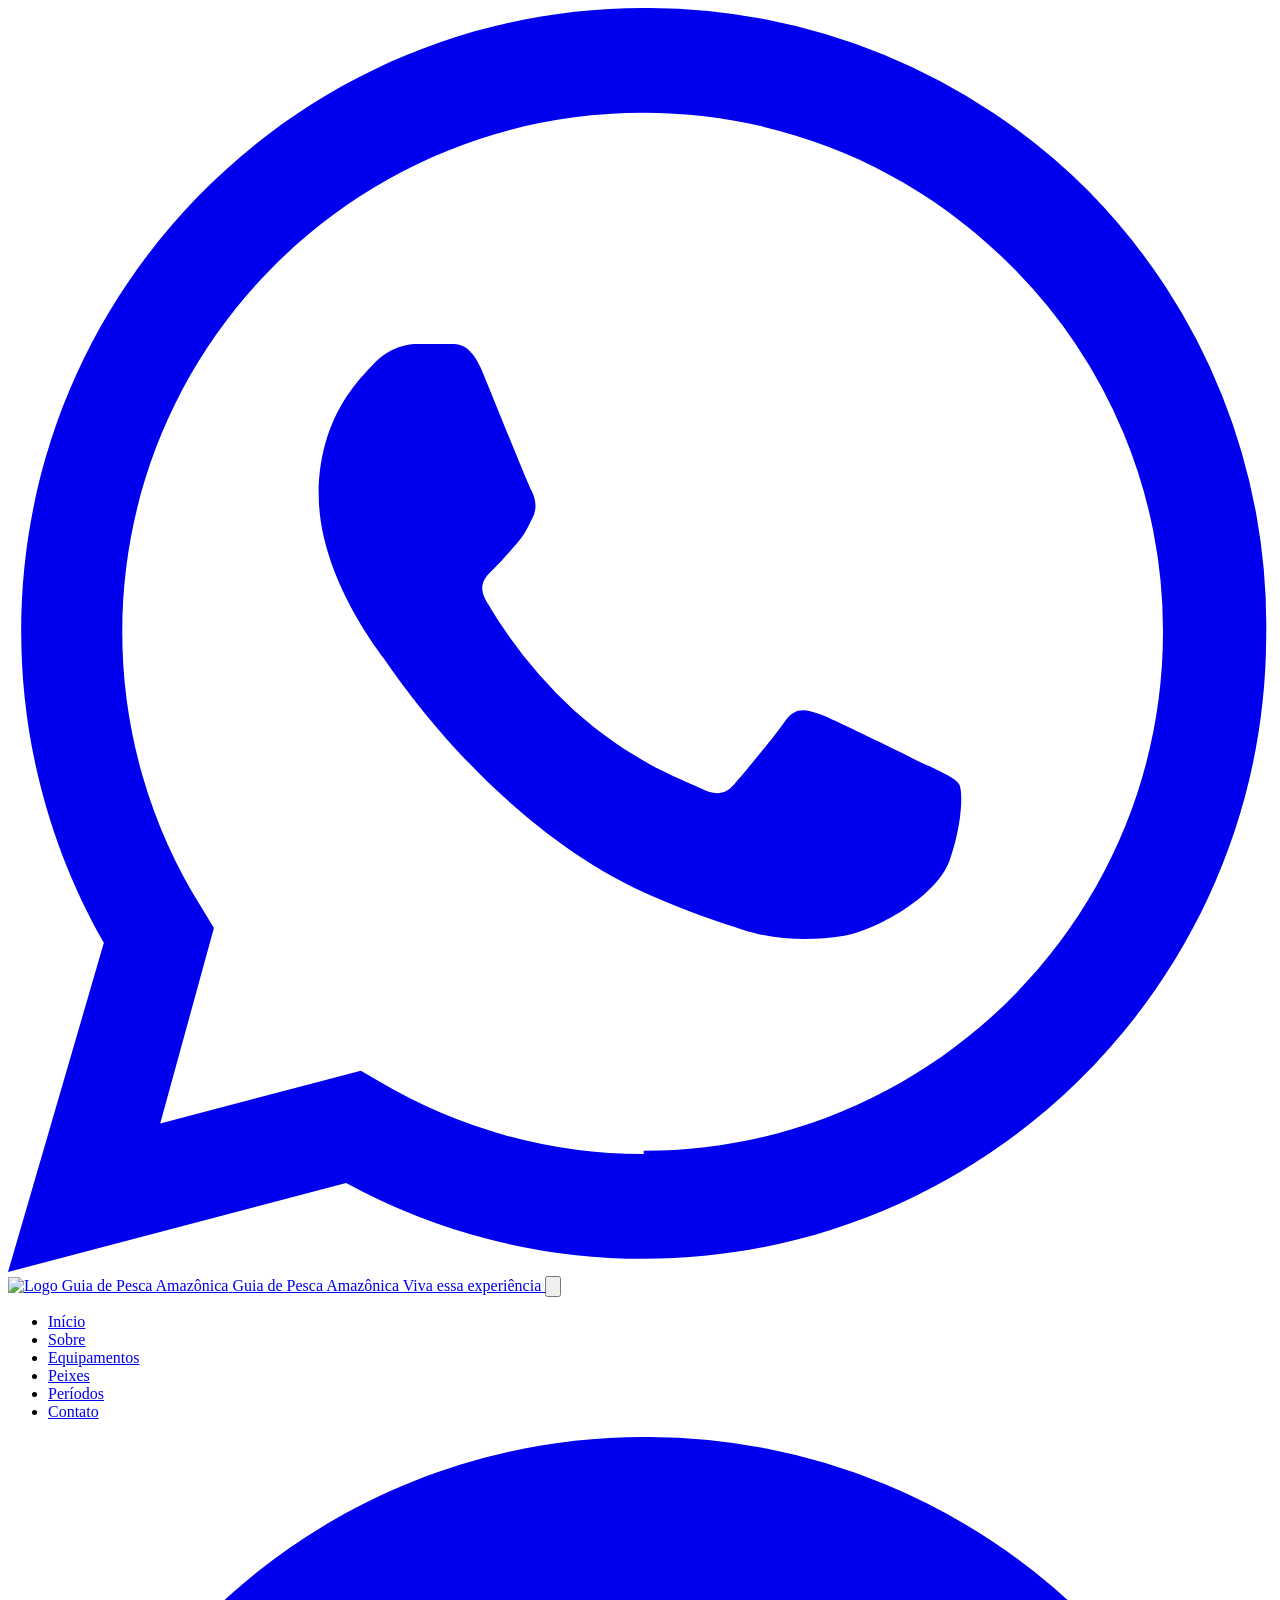
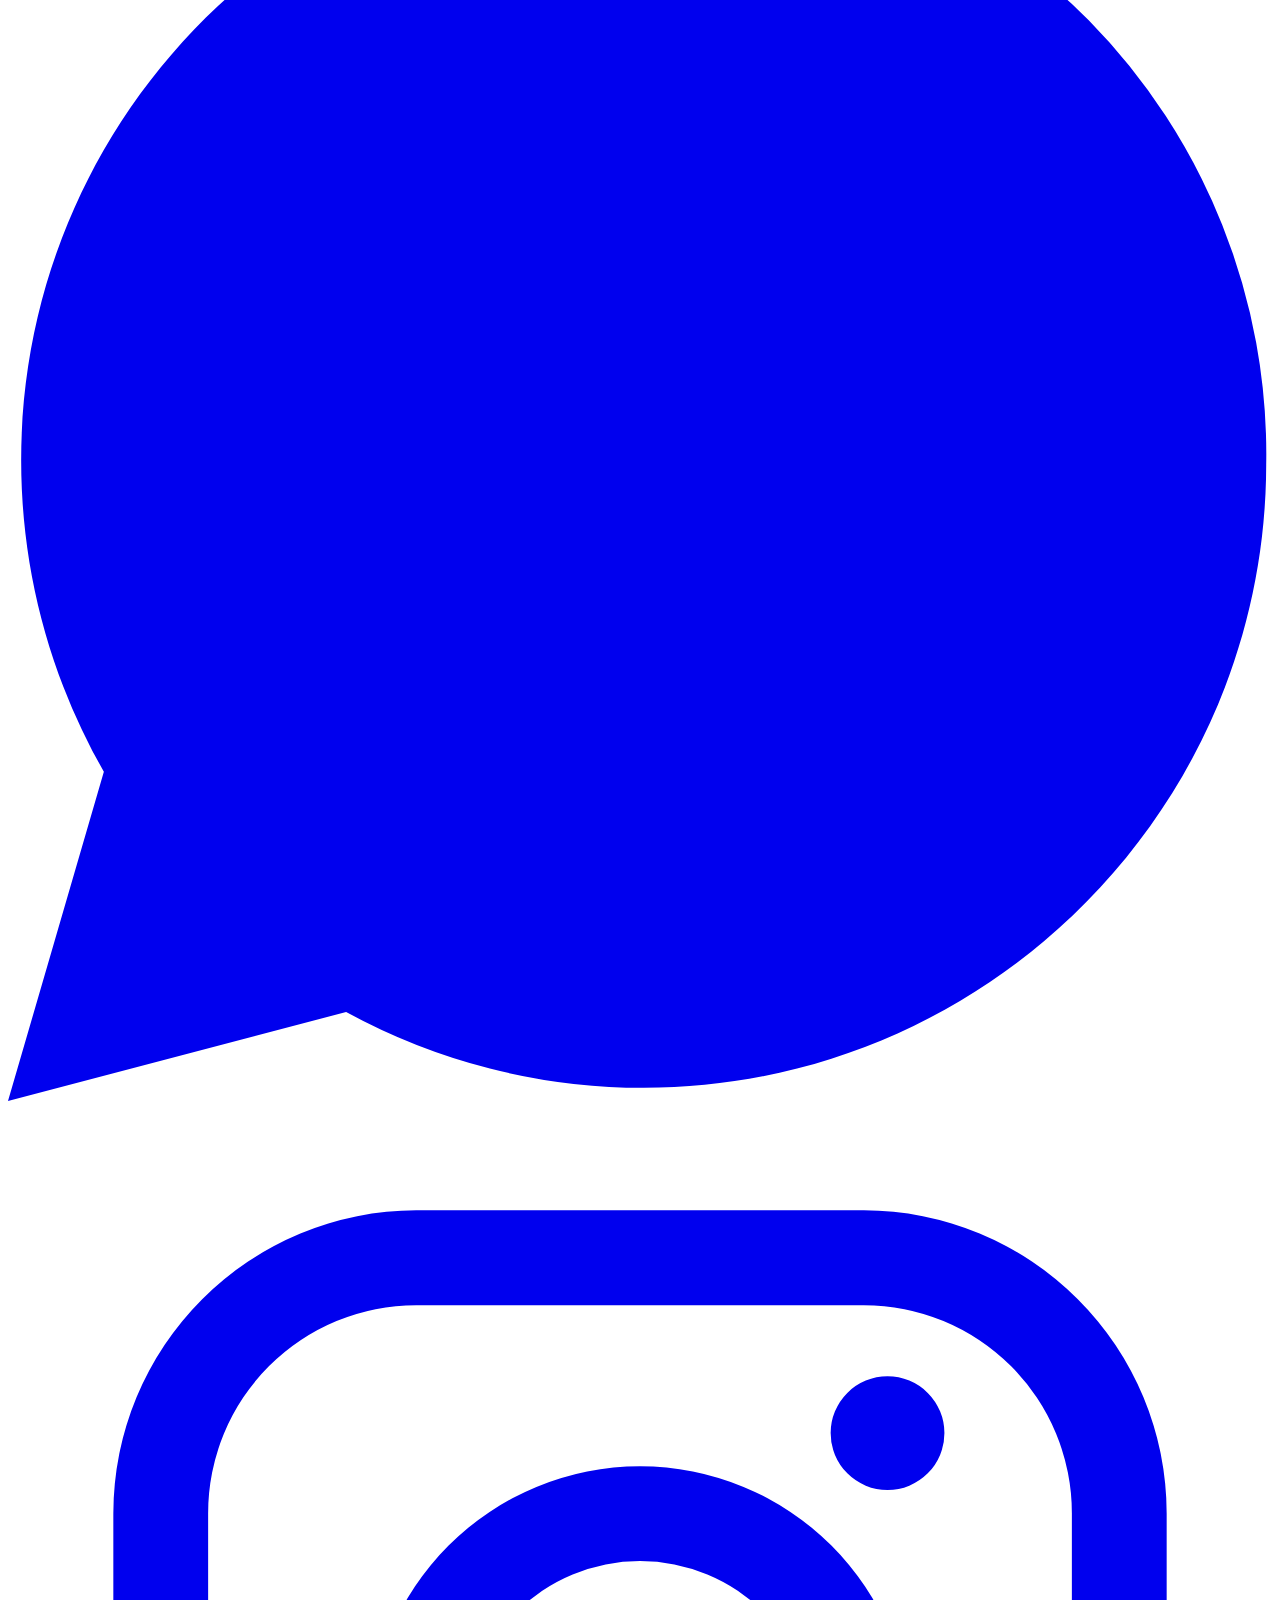
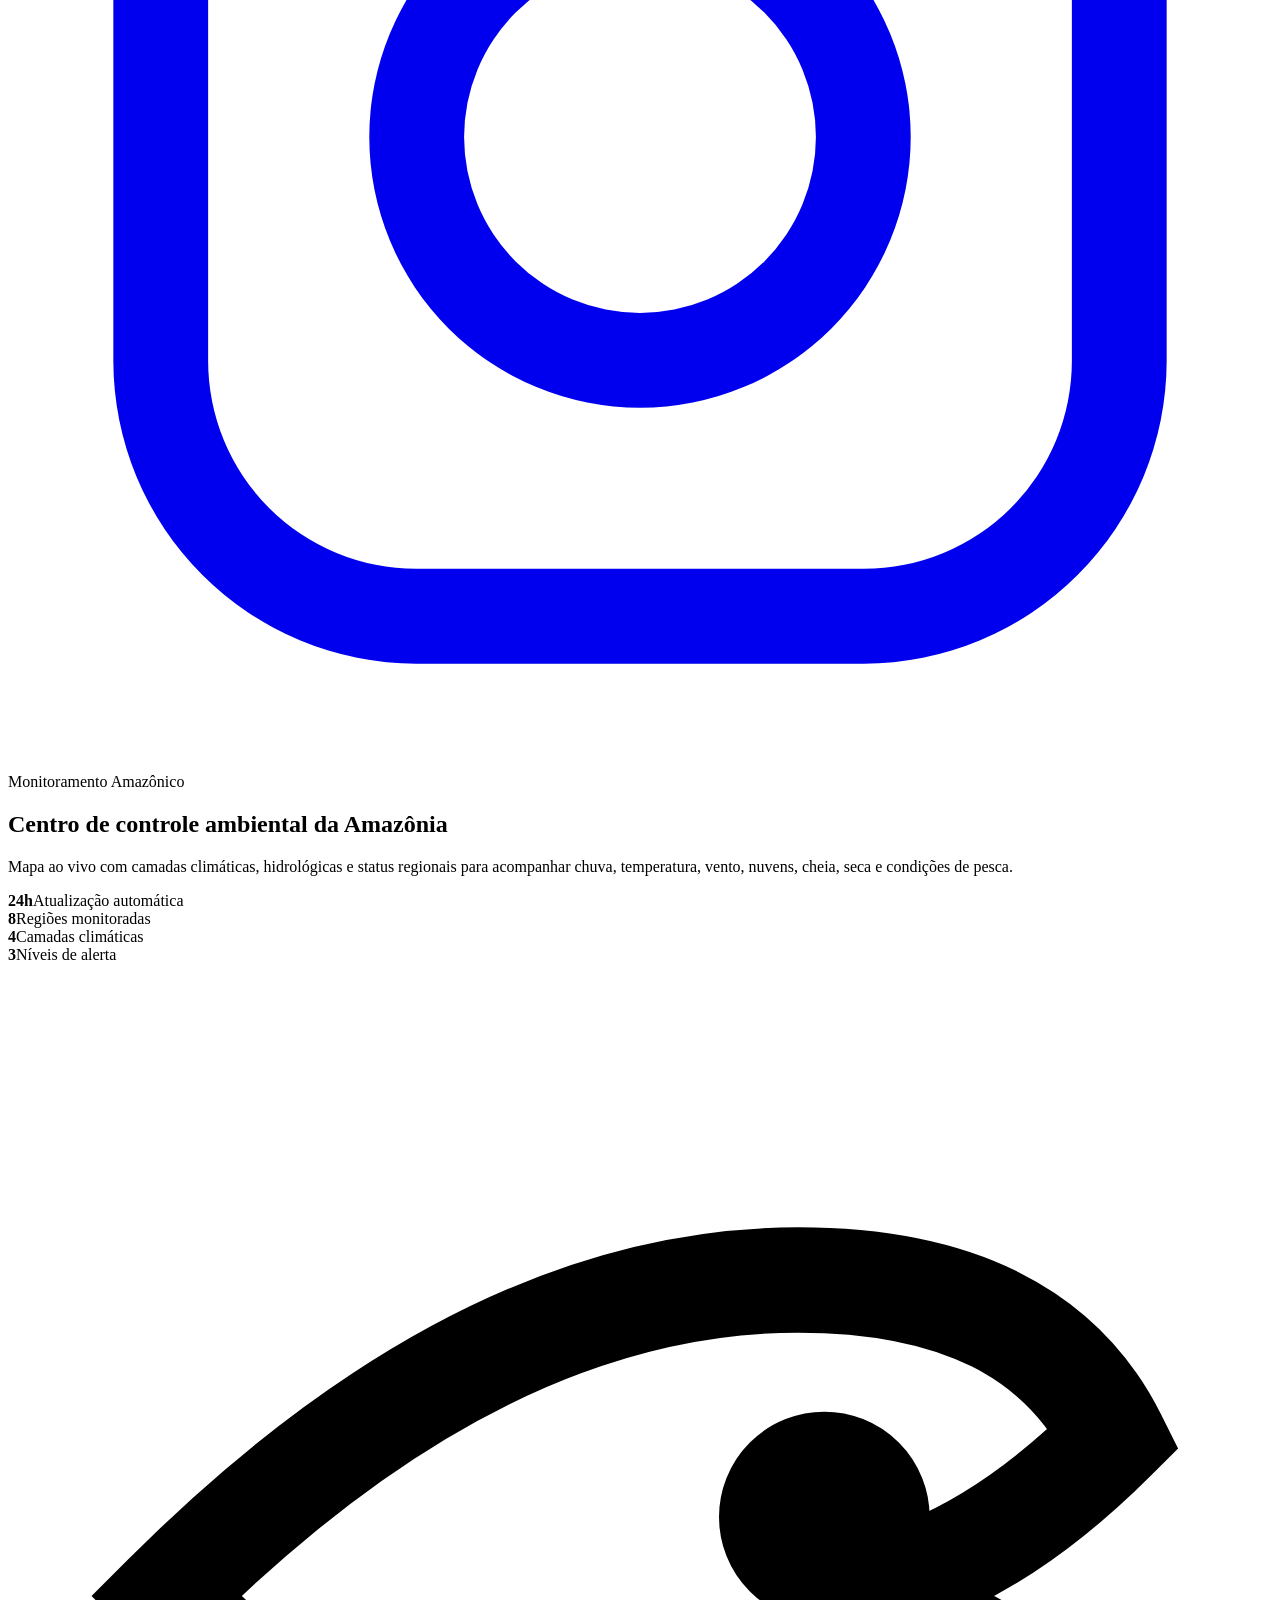
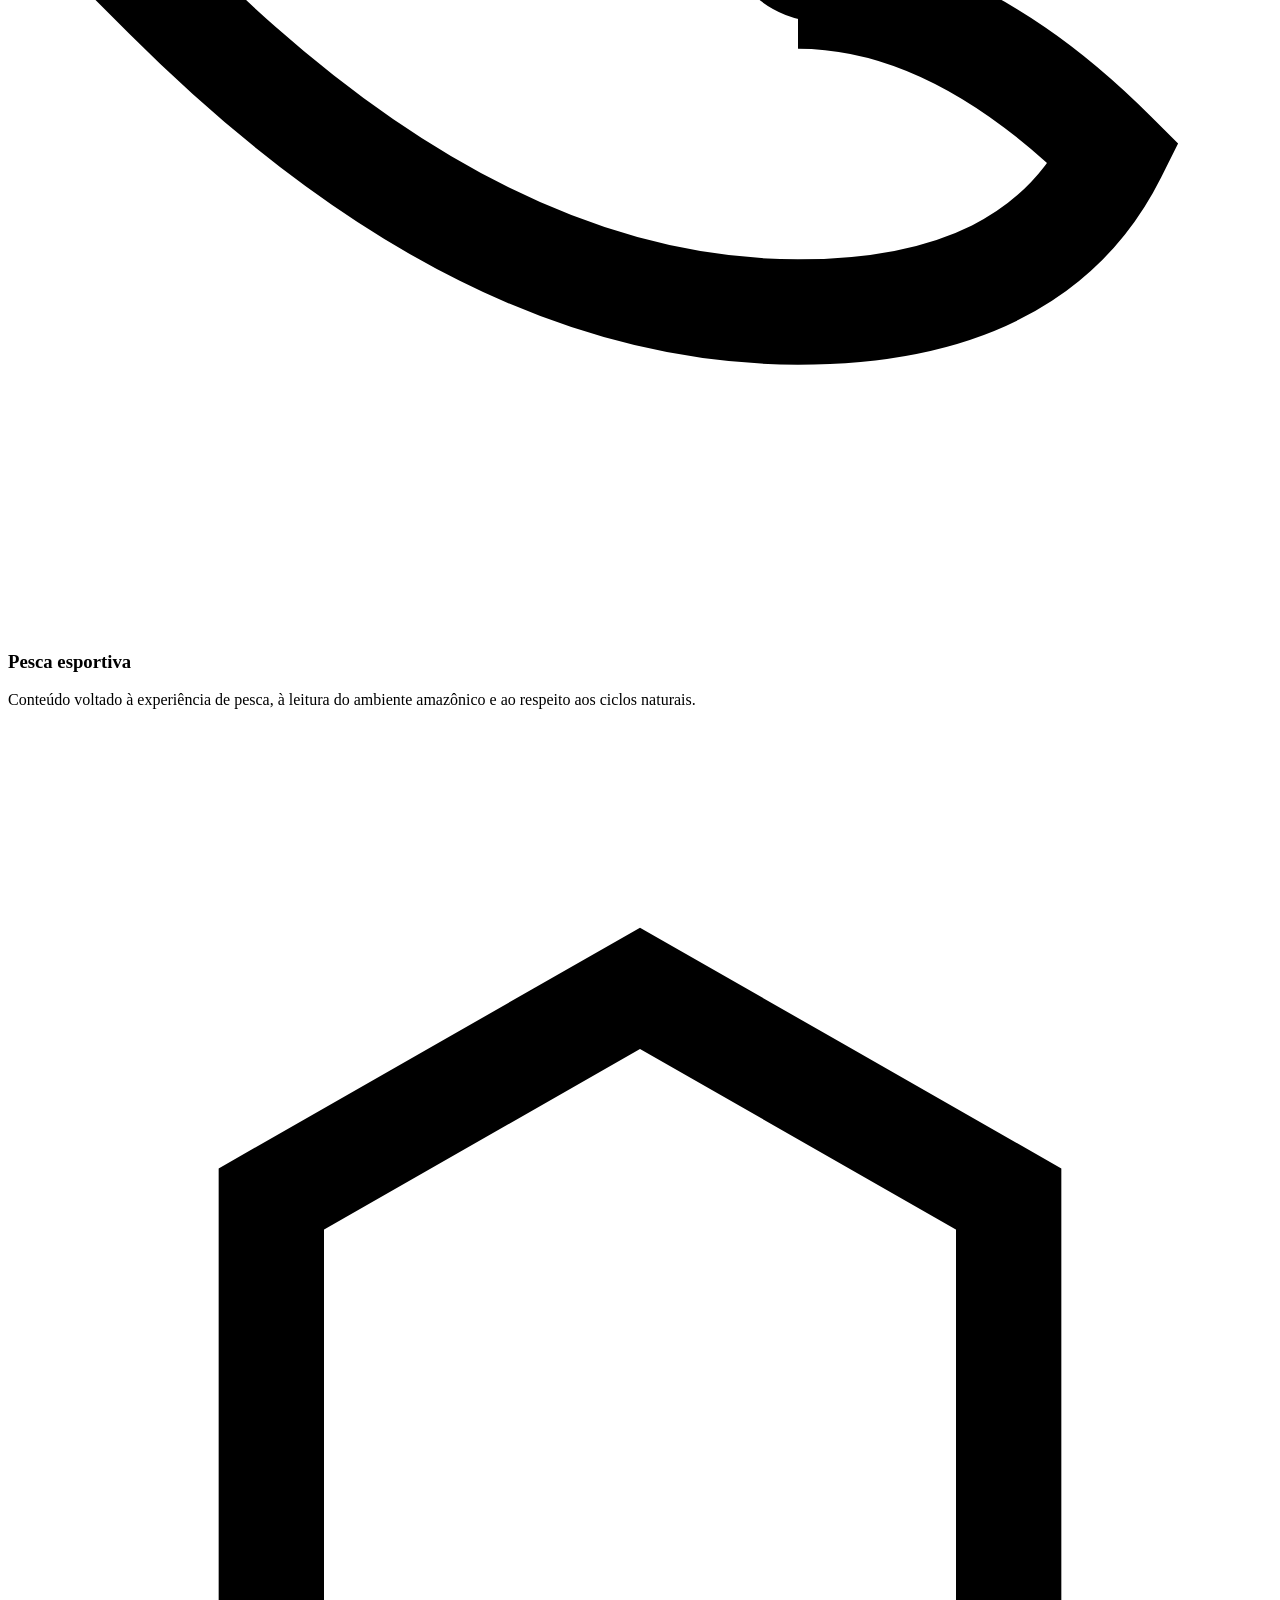
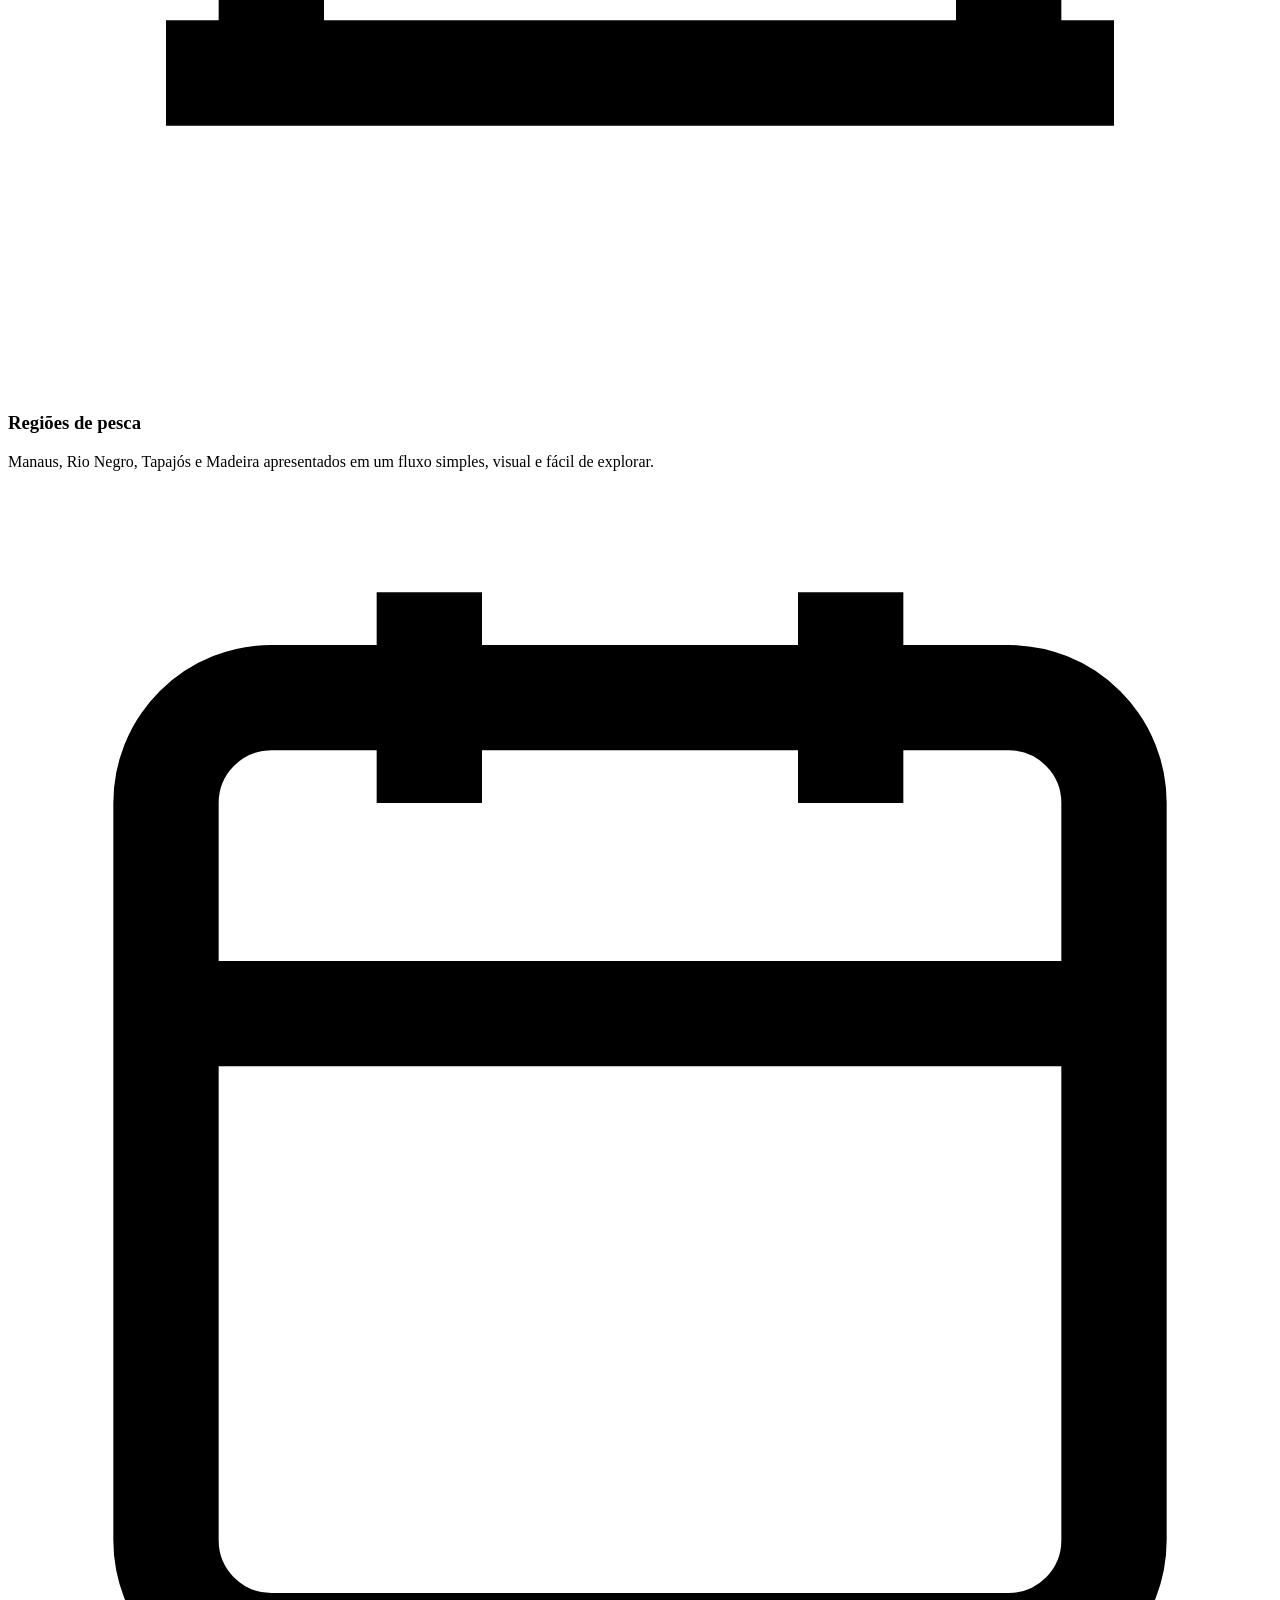
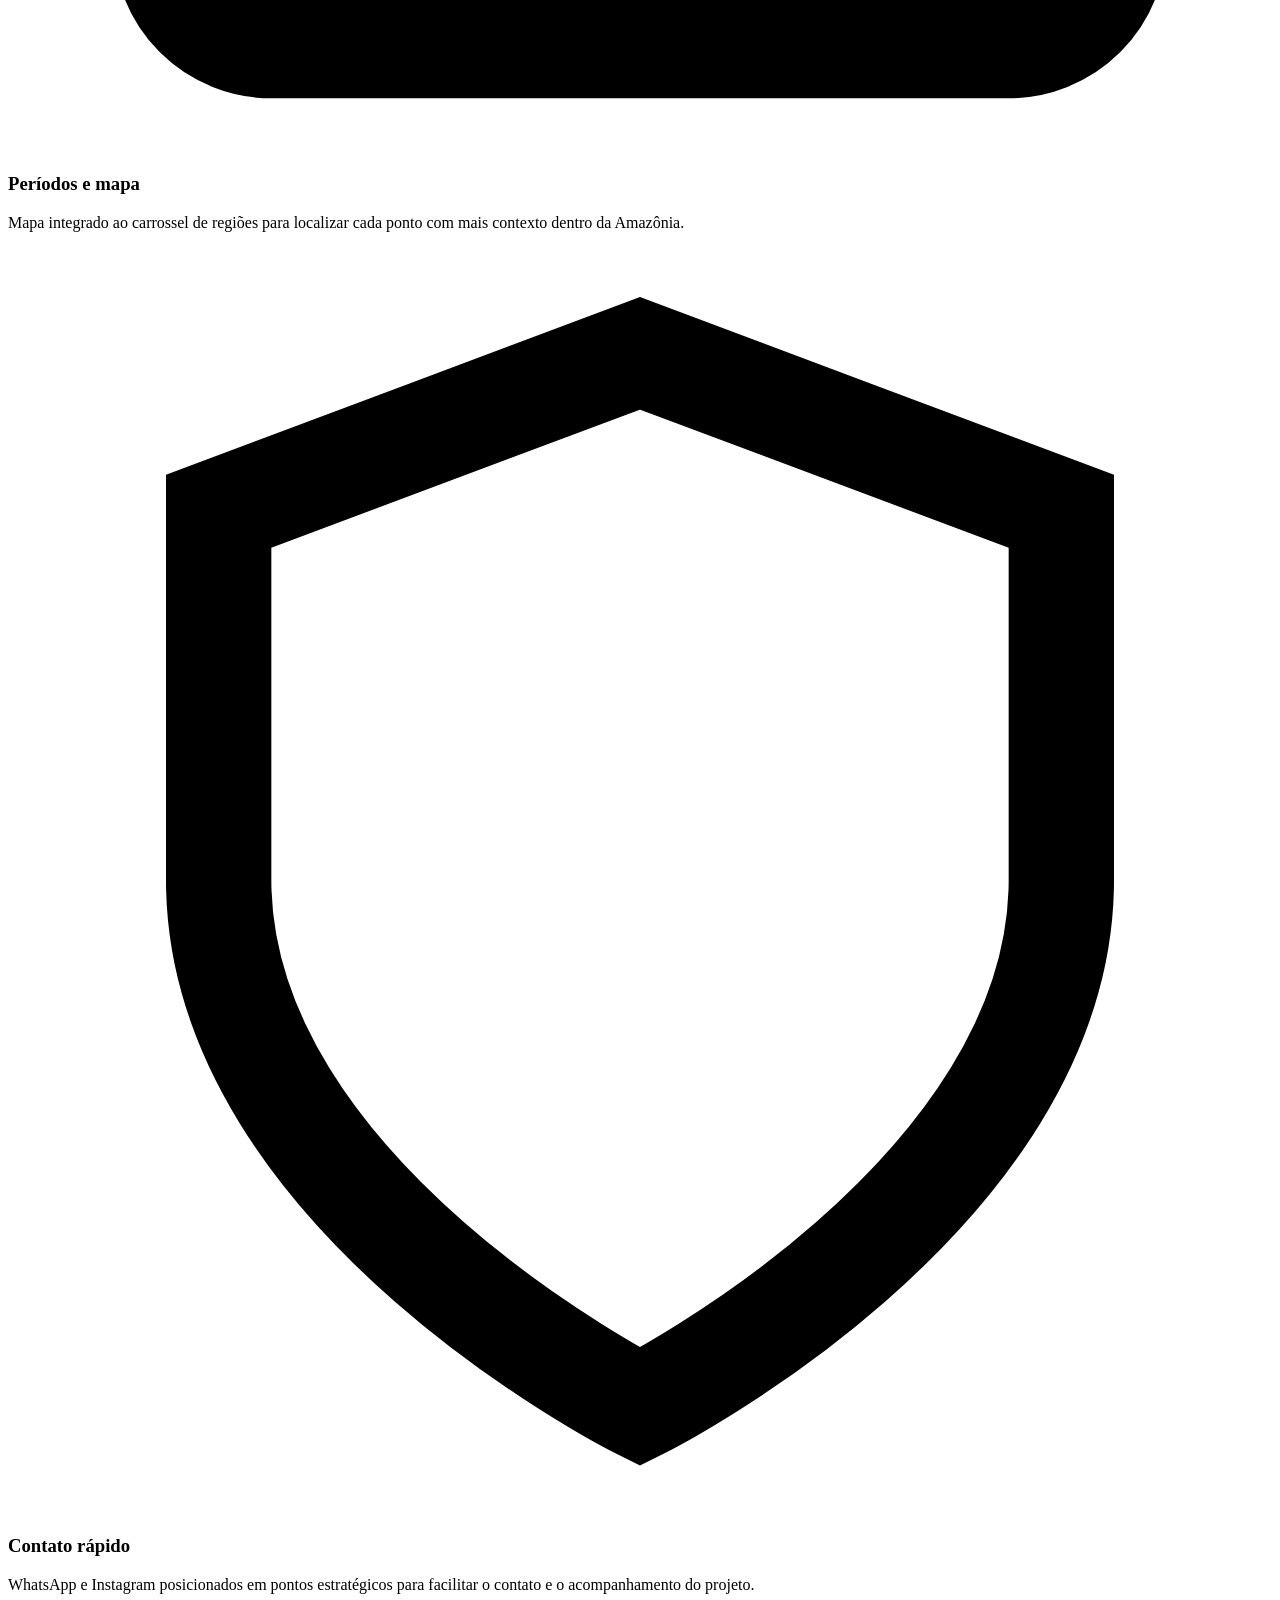
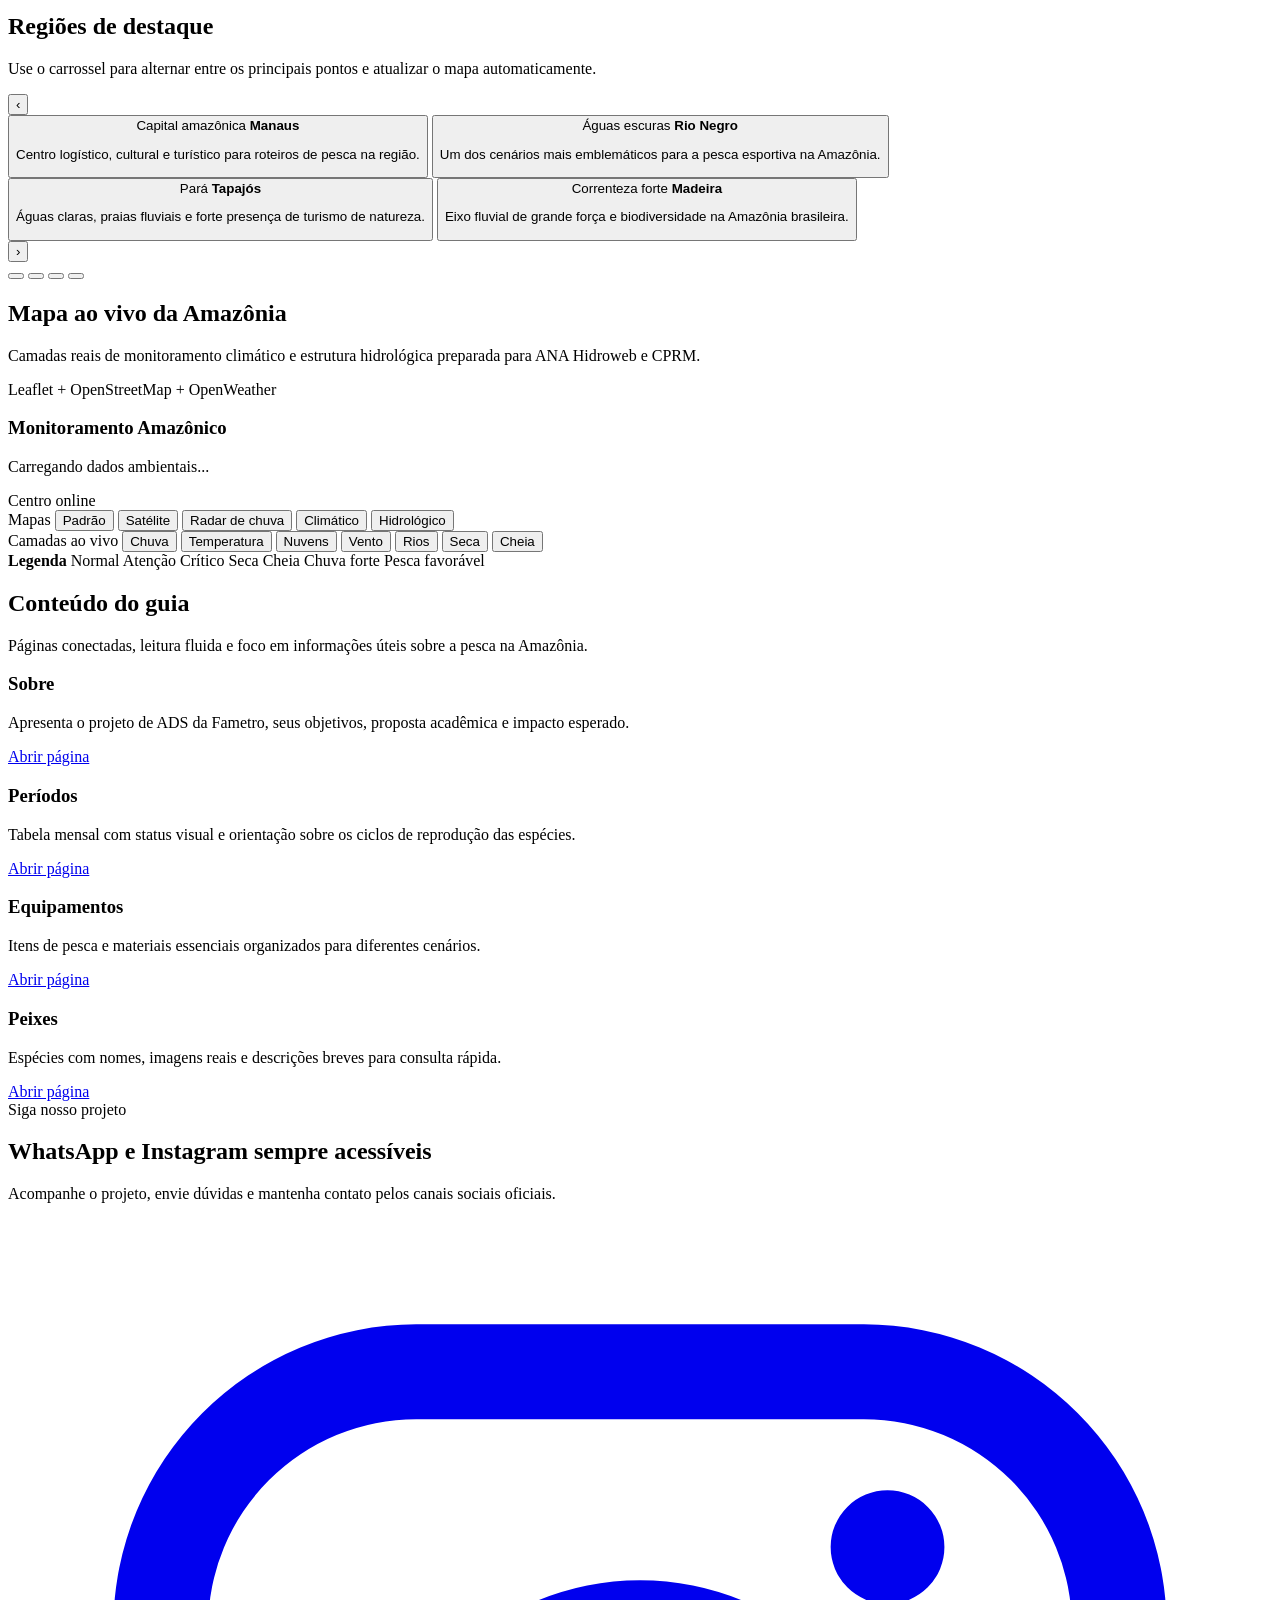
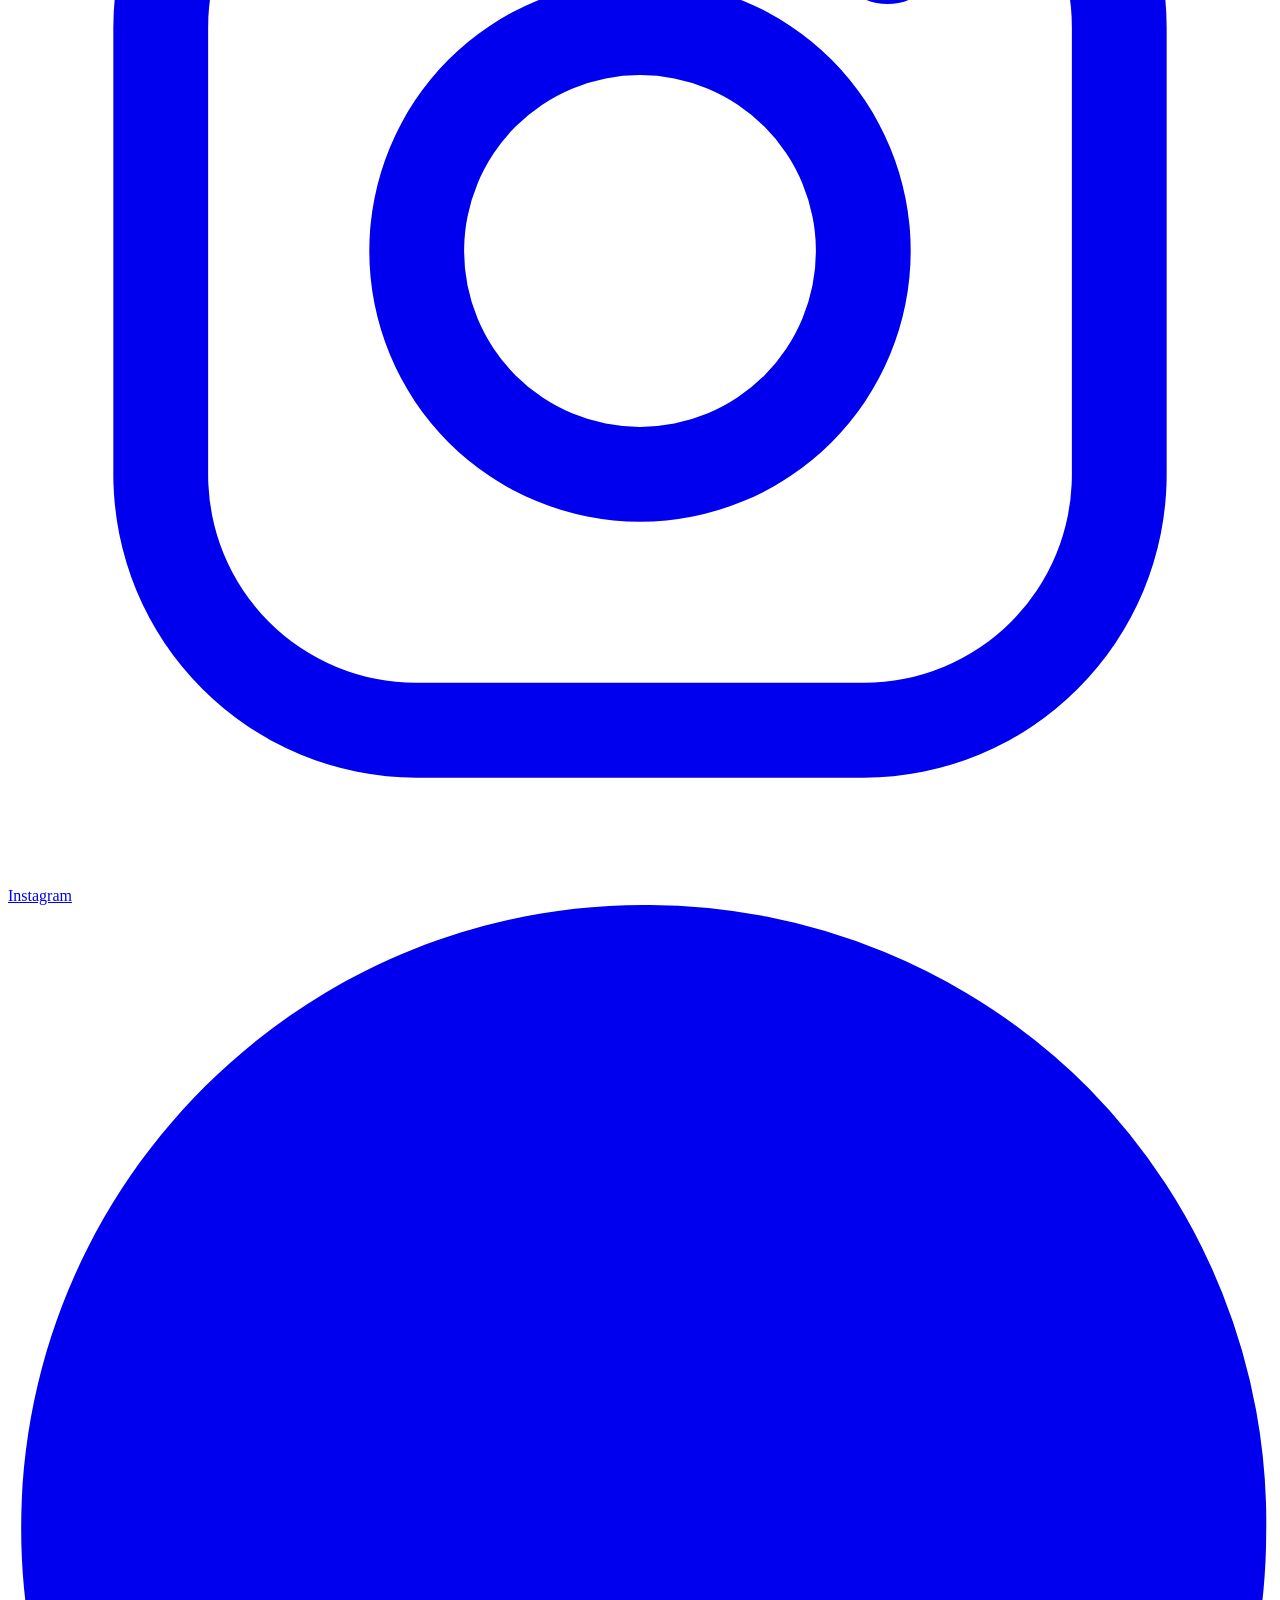
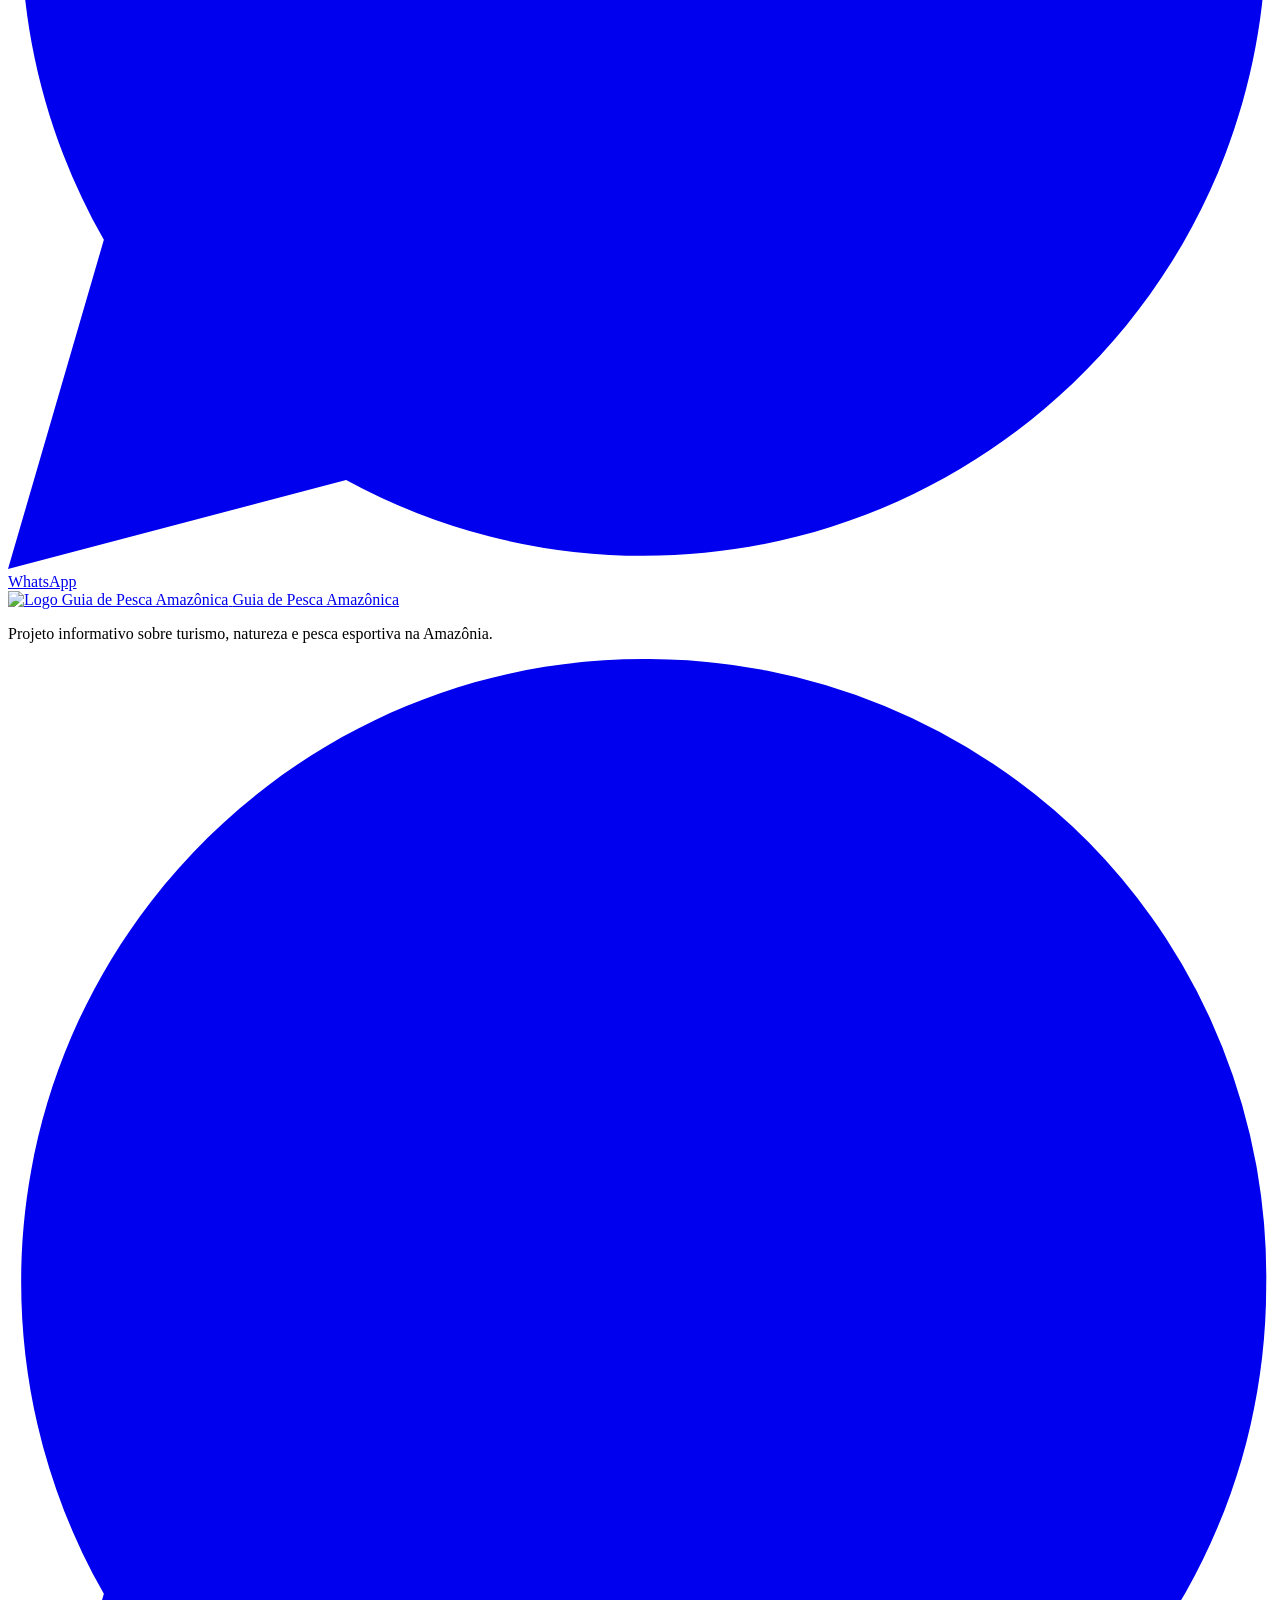
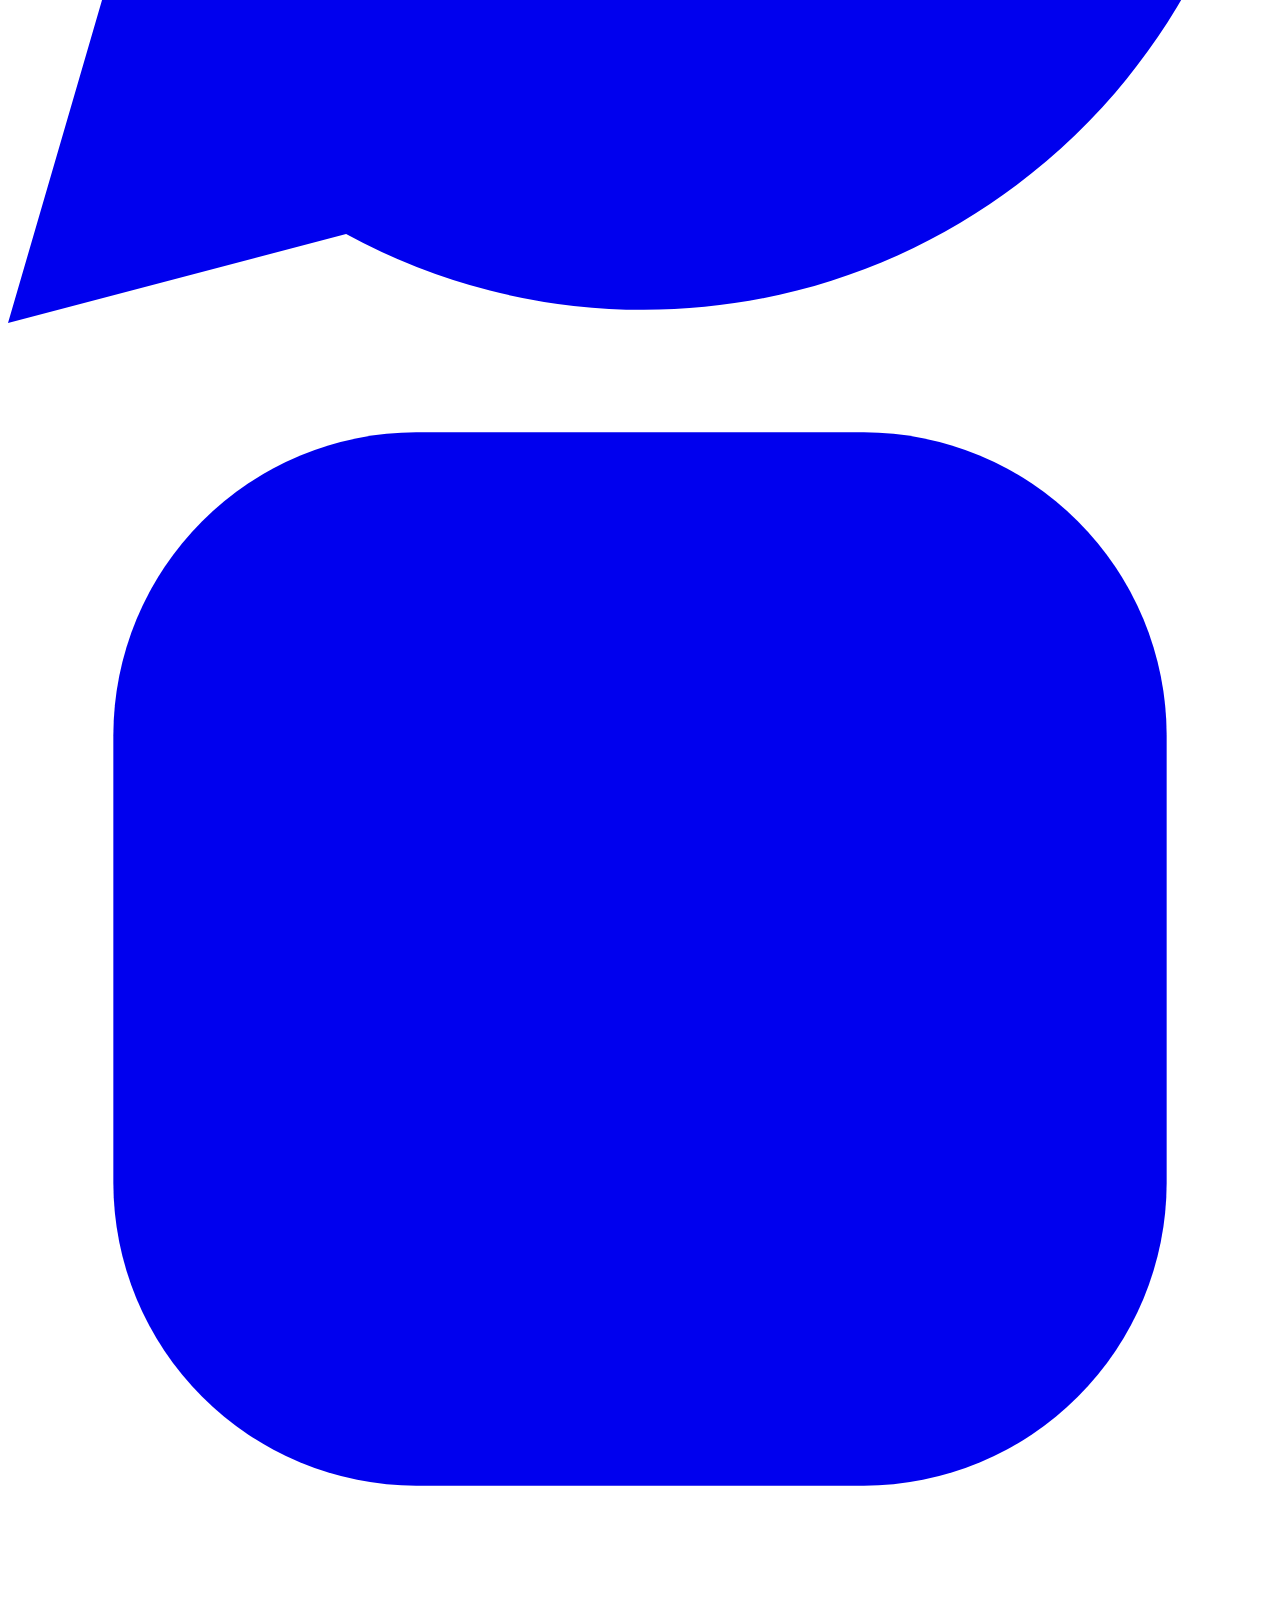
==== index.html @ 6c3a3e21 "Add files via upload" ====
﻿<!DOCTYPE html>
<html lang="pt-BR">
<head>
  <meta charset="UTF-8">
  <meta name="viewport" content="width=device-width, initial-scale=1.0">
  <title>Monitoramento Amazônico | Guia de Pesca Amazônica</title>
  <meta name="description" content="Plataforma de monitoramento ambiental da Amazônia com mapa ao vivo, clima, chuva, vento, rios e situação regional.">
  <link rel="stylesheet" href="css/style.css">
</head>
<body class="site-shell">
  <a class="floating-whatsapp" href="https://wa.me/5592999999999" target="_blank" rel="noopener" aria-label="Abrir WhatsApp">
    <svg viewBox="0 0 24 24" fill="currentColor"><path d="M20.52 3.48A11.86 11.86 0 0 0 12.07 0C5.56 0 .25 5.3.25 11.83c0 2.08.54 4.12 1.57 5.92L0 24l6.42-1.69a11.77 11.77 0 0 0 5.64 1.44h.01c6.5 0 11.81-5.3 11.82-11.83a11.75 11.75 0 0 0-3.37-8.44ZM12.07 21.76h-.01a9.82 9.82 0 0 1-5-1.37l-.36-.21-3.81 1 1.02-3.71-.23-.38a9.82 9.82 0 0 1-1.51-5.25c0-5.43 4.43-9.85 9.89-9.85 2.64 0 5.12 1.03 6.98 2.9a9.76 9.76 0 0 1 2.89 6.96c0 5.43-4.43 9.85-9.86 9.85Zm5.4-7.37c-.3-.15-1.78-.88-2.05-.98-.28-.1-.48-.15-.68.15-.2.29-.78.98-.95 1.18-.18.2-.35.22-.65.07-.3-.15-1.26-.46-2.4-1.48a8.98 8.98 0 0 1-1.66-2.07c-.17-.3-.02-.46.13-.6.13-.12.3-.32.45-.49.15-.17.2-.29.3-.49.1-.2.05-.37-.02-.52-.08-.15-.68-1.64-.93-2.25-.25-.6-.5-.52-.68-.53h-.58c-.2 0-.52.08-.8.37-.28.3-1.05 1.03-1.05 2.5 0 1.47 1.08 2.89 1.23 3.09.15.2 2.11 3.23 5.12 4.53.71.31 1.27.49 1.7.63.72.23 1.38.2 1.9.12.58-.09 1.78-.73 2.03-1.44.25-.71.25-1.32.18-1.44-.08-.12-.28-.2-.58-.35Z"/></svg>
  </a>

  <header class="header">
    <div class="container navbar">
      <a class="brand" href="index.html">
        <img src="assets/imagens/logo-peixe.svg" alt="Logo Guia de Pesca Amazônica">
        <span class="brand-copy">
          <span class="brand-kicker">Guia de Pesca</span>
          <span class="brand-title">Amazônica</span>
          <span class="brand-subtitle">Viva essa experiência</span>
        </span>
      </a>

      <button class="menu-toggle" type="button" data-nav-toggle aria-label="Abrir menu" aria-expanded="false">
        <svg viewBox="0 0 24 24" fill="none" stroke="currentColor" stroke-width="2"><path d="M4 7h16M4 12h16M4 17h16"/></svg>
      </button>

      <div class="nav-wrap" data-nav-wrap>
        <nav>
          <ul class="nav-list">
            <li><a href="index.html" data-nav-link>Início</a></li>
            <li><a href="sobre.html" data-nav-link>Sobre</a></li>
            <li><a href="equipamentos.html" data-nav-link>Equipamentos</a></li>
            <li><a href="peixes.html" data-nav-link>Peixes</a></li>
            <li><a href="periodos.html" data-nav-link>Períodos</a></li>
            <li><a href="contato.html" data-nav-link>Contato</a></li>
          </ul>
        </nav>

        <div class="header-social">
          <a class="header-social-link" href="https://wa.me/5592999999999" target="_blank" rel="noopener" aria-label="WhatsApp">
            <svg viewBox="0 0 24 24" fill="currentColor"><path d="M20.52 3.48A11.86 11.86 0 0 0 12.07 0C5.56 0 .25 5.3.25 11.83c0 2.08.54 4.12 1.57 5.92L0 24l6.42-1.69a11.77 11.77 0 0 0 5.64 1.44h.01c6.5 0 11.81-5.3 11.82-11.83a11.75 11.75 0 0 0-3.37-8.44Z"/></svg>
          </a>
          <a class="header-social-link" href="https://instagram.com" target="_blank" rel="noopener" aria-label="Instagram">
            <svg viewBox="0 0 24 24" fill="currentColor"><path d="M7.75 2h8.5A5.76 5.76 0 0 1 22 7.75v8.5A5.76 5.76 0 0 1 16.25 22h-8.5A5.76 5.76 0 0 1 2 16.25v-8.5A5.76 5.76 0 0 1 7.75 2Zm0 1.8A3.95 3.95 0 0 0 3.8 7.75v8.5a3.95 3.95 0 0 0 3.95 3.95h8.5a3.95 3.95 0 0 0 3.95-3.95v-8.5a3.95 3.95 0 0 0-3.95-3.95Zm8.95 1.35a1.08 1.08 0 1 1 0 2.16 1.08 1.08 0 0 1 0-2.16ZM12 6.86A5.14 5.14 0 1 1 6.86 12 5.14 5.14 0 0 1 12 6.86Zm0 1.8A3.34 3.34 0 1 0 15.34 12 3.34 3.34 0 0 0 12 8.66Z"/></svg>
          </a>
        </div>
      </div>
    </div>
  </header>

  <main>
    <section class="page-hero hero-home-single">
      <div class="page-hero-media" style="background-image: url('https://commons.wikimedia.org/wiki/Special:FilePath/Amazon%20rainforest%20boat%20-%20panoramio.jpg?width=1600');"></div>
      <div class="page-hero-overlay"></div>
      <div class="container page-hero-body">
        <div class="page-hero-copy wide">
          <span class="eyebrow">Monitoramento Amazônico</span>
          <h1>Centro de controle <span>ambiental</span> da Amazônia</h1>
          <p>Mapa ao vivo com camadas climáticas, hidrológicas e status regionais para acompanhar chuva, temperatura, vento, nuvens, cheia, seca e condições de pesca.</p>
          <div class="hero-stats">
            <div class="hero-stat"><strong>24h</strong><span>Atualização automática</span></div>
            <div class="hero-stat"><strong>8</strong><span>Regiões monitoradas</span></div>
            <div class="hero-stat"><strong>4</strong><span>Camadas climáticas</span></div>
            <div class="hero-stat"><strong>3</strong><span>Níveis de alerta</span></div>
          </div>
        </div>
      </div>
    </section>

    <section class="section tight">
      <div class="container service-grid">
        <article class="service-card reveal">
          <span class="service-icon"><svg viewBox="0 0 24 24" fill="none" stroke="currentColor" stroke-width="2"><path d="M3 12c4-4 8-6 12-6 3 0 5 1 6 3-2 2-4 3-6 3 2 0 4 1 6 3-1 2-3 3-6 3-4 0-8-2-12-6z"/><circle cx="15.5" cy="10.5" r="1"/></svg></span>
          <h3>Pesca esportiva</h3>
          <p>Conteúdo voltado à experiência de pesca, à leitura do ambiente amazônico e ao respeito aos ciclos naturais.</p>
        </article>
        <article class="service-card reveal">
          <span class="service-icon"><svg viewBox="0 0 24 24" fill="none" stroke="currentColor" stroke-width="2"><path d="M3 18h18"/><path d="M5 18V9l7-4 7 4v9"/></svg></span>
          <h3>Regiões de pesca</h3>
          <p>Manaus, Rio Negro, Tapajós e Madeira apresentados em um fluxo simples, visual e fácil de explorar.</p>
        </article>
        <article class="service-card reveal">
          <span class="service-icon"><svg viewBox="0 0 24 24" fill="none" stroke="currentColor" stroke-width="2"><rect x="3" y="4" width="18" height="18" rx="2"/><path d="M8 2v4M16 2v4M3 10h18"/></svg></span>
          <h3>Períodos e mapa</h3>
          <p>Mapa integrado ao carrossel de regiões para localizar cada ponto com mais contexto dentro da Amazônia.</p>
        </article>
        <article class="service-card reveal">
          <span class="service-icon"><svg viewBox="0 0 24 24" fill="none" stroke="currentColor" stroke-width="2"><path d="M12 22s8-4 8-10V5l-8-3-8 3v7c0 6 8 10 8 10z"/></svg></span>
          <h3>Contato rápido</h3>
          <p>WhatsApp e Instagram posicionados em pontos estratégicos para facilitar o contato e o acompanhamento do projeto.</p>
        </article>
      </div>
    </section>

    <section class="section">
      <div class="container">
        <div class="section-heading reveal">
          <div class="line"></div>
          <h2>Regiões de destaque</h2>
          <p>Use o carrossel para alternar entre os principais pontos e atualizar o mapa automaticamente.</p>
        </div>

        <div class="region-carousel reveal" data-region-carousel>
          <button class="carousel-control prev" type="button" data-region-prev aria-label="Região anterior">&#8249;</button>
          <div class="region-track">
            <button class="region-card is-active" type="button" data-region-slide data-map-title="Manaus - AM" data-map-caption="Ponto de partida para múltiplos roteiros na Amazônia." data-map-lat="-3.119" data-map-lng="-60.021">
              <span class="region-kicker">Capital amazônica</span>
              <strong>Manaus</strong>
              <p>Centro logístico, cultural e turístico para roteiros de pesca na região.</p>
            </button>
            <button class="region-card" type="button" data-region-slide data-map-title="Rio Negro" data-map-caption="Águas escuras, paisagens amplas e tradição em pescarias esportivas." data-map-lat="-2.8" data-map-lng="-61.1">
              <span class="region-kicker">Águas escuras</span>
              <strong>Rio Negro</strong>
              <p>Um dos cenários mais emblemáticos para a pesca esportiva na Amazônia.</p>
            </button>
            <button class="region-card" type="button" data-region-slide data-map-title="Rio Tapajós" data-map-caption="Região de visual cristalino e forte presença de turismo de natureza." data-map-lat="-4.55" data-map-lng="-55.72">
              <span class="region-kicker">Pará</span>
              <strong>Tapajós</strong>
              <p>Águas claras, praias fluviais e forte presença de turismo de natureza.</p>
            </button>
            <button class="region-card" type="button" data-region-slide data-map-title="Rio Madeira" data-map-caption="Rio de grande força, presença de espécies de couro e paisagem robusta." data-map-lat="-5.33" data-map-lng="-60.2">
              <span class="region-kicker">Correnteza forte</span>
              <strong>Madeira</strong>
              <p>Eixo fluvial de grande força e biodiversidade na Amazônia brasileira.</p>
            </button>
          </div>
          <button class="carousel-control next" type="button" data-region-next aria-label="Próxima região">&#8250;</button>
        </div>

        <div class="carousel-dots reveal">
          <button class="carousel-dot is-active" type="button" data-region-dot="0" aria-label="Manaus"></button>
          <button class="carousel-dot" type="button" data-region-dot="1" aria-label="Rio Negro"></button>
          <button class="carousel-dot" type="button" data-region-dot="2" aria-label="Tapajós"></button>
          <button class="carousel-dot" type="button" data-region-dot="3" aria-label="Madeira"></button>
        </div>
      </div>
    </section>

    <section class="section map-section">
      <div class="container">
        <div class="section-heading reveal">
          <div class="line"></div>
          <h2>Mapa ao vivo da Amazônia</h2>
          <p id="map-caption">Camadas reais de monitoramento climático e estrutura hidrológica preparada para ANA Hidroweb e CPRM.</p>
        </div>

        <div class="google-map-shell live-map-shell reveal" data-live-map-shell>
          <div class="map-header live-map-header">
            <div>
              <span class="map-label">Leaflet + OpenStreetMap + OpenWeather</span>
              <h3 id="map-title">Monitoramento Amazônico</h3>
              <p class="map-status-line" data-map-updated>Carregando dados ambientais...</p>
            </div>
            <div class="map-health">
              <span class="map-health-dot"></span>
              <span>Centro online</span>
            </div>
          </div>
          <div class="live-map-wrap">
            <div id="live-map" class="google-map live-map" role="region" aria-label="Mapa ao vivo de monitoramento ambiental da Amazônia"></div>
            <div class="map-control-panel" data-map-controls>
              <span class="panel-label">Mapas</span>
              <button class="map-mode is-active" type="button" data-base-map="default">Padrão</button>
              <button class="map-mode" type="button" data-base-map="satellite">Satélite</button>
              <button class="map-mode" type="button" data-base-map="radar">Radar de chuva</button>
              <button class="map-mode" type="button" data-base-map="climate">Climático</button>
              <button class="map-mode" type="button" data-base-map="hydro">Hidrológico</button>
            </div>
            <div class="map-layer-panel" data-weather-controls>
              <span class="panel-label">Camadas ao vivo</span>
              <button class="layer-chip" type="button" data-weather-layer="precipitation">Chuva</button>
              <button class="layer-chip" type="button" data-weather-layer="temp">Temperatura</button>
              <button class="layer-chip" type="button" data-weather-layer="clouds">Nuvens</button>
              <button class="layer-chip" type="button" data-weather-layer="wind">Vento</button>
              <button class="layer-chip" type="button" data-river-layer="levels">Rios</button>
              <button class="layer-chip" type="button" data-river-layer="drought">Seca</button>
              <button class="layer-chip" type="button" data-river-layer="flood">Cheia</button>
            </div>
            <div class="map-legend">
              <strong>Legenda</strong>
              <span><i class="legend-dot normal"></i>Normal</span>
              <span><i class="legend-dot attention"></i>Atenção</span>
              <span><i class="legend-dot critical"></i>Crítico</span>
              <span><i class="legend-icon drought"></i>Seca</span>
              <span><i class="legend-icon flood"></i>Cheia</span>
              <span><i class="legend-icon rain"></i>Chuva forte</span>
              <span><i class="legend-icon fish"></i>Pesca favorável</span>
            </div>
          </div>
          <div class="region-status-grid" data-region-status></div>
        </div>
      </div>
    </section>

    <section class="section alt">
      <div class="container">
        <div class="section-heading reveal">
          <div class="line"></div>
          <h2>Conteúdo do guia</h2>
          <p>Páginas conectadas, leitura fluida e foco em informações úteis sobre a pesca na Amazônia.</p>
        </div>
        <div class="shortcut-grid">
          <article class="summary-card reveal">
            <h3>Sobre</h3>
            <p>Apresenta o projeto de ADS da Fametro, seus objetivos, proposta acadêmica e impacto esperado.</p>
            <a class="link-arrow" href="sobre.html">Abrir página</a>
          </article>
          <article class="summary-card reveal">
            <h3>Períodos</h3>
            <p>Tabela mensal com status visual e orientação sobre os ciclos de reprodução das espécies.</p>
            <a class="link-arrow" href="periodos.html">Abrir página</a>
          </article>
          <article class="summary-card reveal">
            <h3>Equipamentos</h3>
            <p>Itens de pesca e materiais essenciais organizados para diferentes cenários.</p>
            <a class="link-arrow" href="equipamentos.html">Abrir página</a>
          </article>
          <article class="summary-card reveal">
            <h3>Peixes</h3>
            <p>Espécies com nomes, imagens reais e descrições breves para consulta rápida.</p>
            <a class="link-arrow" href="peixes.html">Abrir página</a>
          </article>
        </div>
      </div>
    </section>

    <section class="section social-section">
      <div class="container">
        <div class="social-banner reveal">
          <div>
            <span class="eyebrow eyebrow-light">Siga nosso projeto</span>
            <h2>WhatsApp e Instagram sempre acessíveis</h2>
            <p>Acompanhe o projeto, envie dúvidas e mantenha contato pelos canais sociais oficiais.</p>
          </div>
          <div class="social-banner-links">
            <a class="social-large-link" href="https://instagram.com" target="_blank" rel="noopener" aria-label="Instagram">
              <svg viewBox="0 0 24 24" fill="currentColor"><path d="M7.75 2h8.5A5.76 5.76 0 0 1 22 7.75v8.5A5.76 5.76 0 0 1 16.25 22h-8.5A5.76 5.76 0 0 1 2 16.25v-8.5A5.76 5.76 0 0 1 7.75 2Zm0 1.8A3.95 3.95 0 0 0 3.8 7.75v8.5a3.95 3.95 0 0 0 3.95 3.95h8.5a3.95 3.95 0 0 0 3.95-3.95v-8.5a3.95 3.95 0 0 0-3.95-3.95Zm8.95 1.35a1.08 1.08 0 1 1 0 2.16 1.08 1.08 0 0 1 0-2.16ZM12 6.86A5.14 5.14 0 1 1 6.86 12 5.14 5.14 0 0 1 12 6.86Zm0 1.8A3.34 3.34 0 1 0 15.34 12 3.34 3.34 0 0 0 12 8.66Z"/></svg>
              <span>Instagram</span>
            </a>
            <a class="social-large-link" href="https://wa.me/5592999999999" target="_blank" rel="noopener" aria-label="WhatsApp">
              <svg viewBox="0 0 24 24" fill="currentColor"><path d="M20.52 3.48A11.86 11.86 0 0 0 12.07 0C5.56 0 .25 5.3.25 11.83c0 2.08.54 4.12 1.57 5.92L0 24l6.42-1.69a11.77 11.77 0 0 0 5.64 1.44h.01c6.5 0 11.81-5.3 11.82-11.83a11.75 11.75 0 0 0-3.37-8.44Z"/></svg>
              <span>WhatsApp</span>
            </a>
          </div>
        </div>
      </div>
    </section>
  </main>

  <footer class="footer">
    <div class="container footer-grid">
      <div>
        <a class="brand footer-brand" href="index.html">
          <img src="assets/imagens/logo-peixe.svg" alt="Logo Guia de Pesca Amazônica">
          <span class="brand-copy">
            <span class="brand-kicker">Guia de Pesca</span>
            <span class="brand-title">Amazônica</span>
          </span>
        </a>
        <p>Projeto informativo sobre turismo, natureza e pesca esportiva na Amazônia.</p>
        <div class="footer-social">
          <a class="icon-link" href="https://wa.me/5592999999999" target="_blank" rel="noopener" aria-label="WhatsApp">
            <svg viewBox="0 0 24 24" fill="currentColor"><path d="M20.52 3.48A11.86 11.86 0 0 0 12.07 0C5.56 0 .25 5.3.25 11.83c0 2.08.54 4.12 1.57 5.92L0 24l6.42-1.69a11.77 11.77 0 0 0 5.64 1.44h.01c6.5 0 11.81-5.3 11.82-11.83a11.75 11.75 0 0 0-3.37-8.44Z"/></svg>
          </a>
          <a class="icon-link" href="https://instagram.com" target="_blank" rel="noopener" aria-label="Instagram">
            <svg viewBox="0 0 24 24" fill="currentColor"><path d="M7.75 2h8.5A5.76 5.76 0 0 1 22 7.75v8.5A5.76 5.76 0 0 1 16.25 22h-8.5A5.76 5.76 0 0 1 2 16.25v-8.5A5.76 5.76 0 0 1 7.75 2Z"/></svg>
          </a>
        </div>
      </div>
      <div>
        <h3>Links rápidos</h3>
        <ul>
          <li><a href="index.html">Início</a></li>
          <li><a href="sobre.html">Sobre</a></li>
          <li><a href="equipamentos.html">Equipamentos</a></li>
          <li><a href="peixes.html">Peixes</a></li>
          <li><a href="periodos.html">Períodos</a></li>
          <li><a href="contato.html">Contato</a></li>
        </ul>
      </div>
      <div>
        <h3>Regiões</h3>
        <ul>
          <li>Manaus</li>
          <li>Rio Negro</li>
          <li>Tapajós</li>
          <li>Madeira</li>
        </ul>
      </div>
      <div>
        <h3>Contato</h3>
        <ul>
          <li>Manaus - AM</li>
          <li><a href="https://wa.me/5592999999999" target="_blank" rel="noopener">(92) 99999-9999</a></li>
          <li><a href="https://instagram.com" target="_blank" rel="noopener">@guiadepescaamazonica</a></li>
        </ul>
      </div>
    </div>
    <div class="container footer-bottom">© 2026 Guia de Pesca Amazônica. Todos os direitos reservados.</div>
  </footer>

  <script src="js/script.js"></script>
</body>
</html>
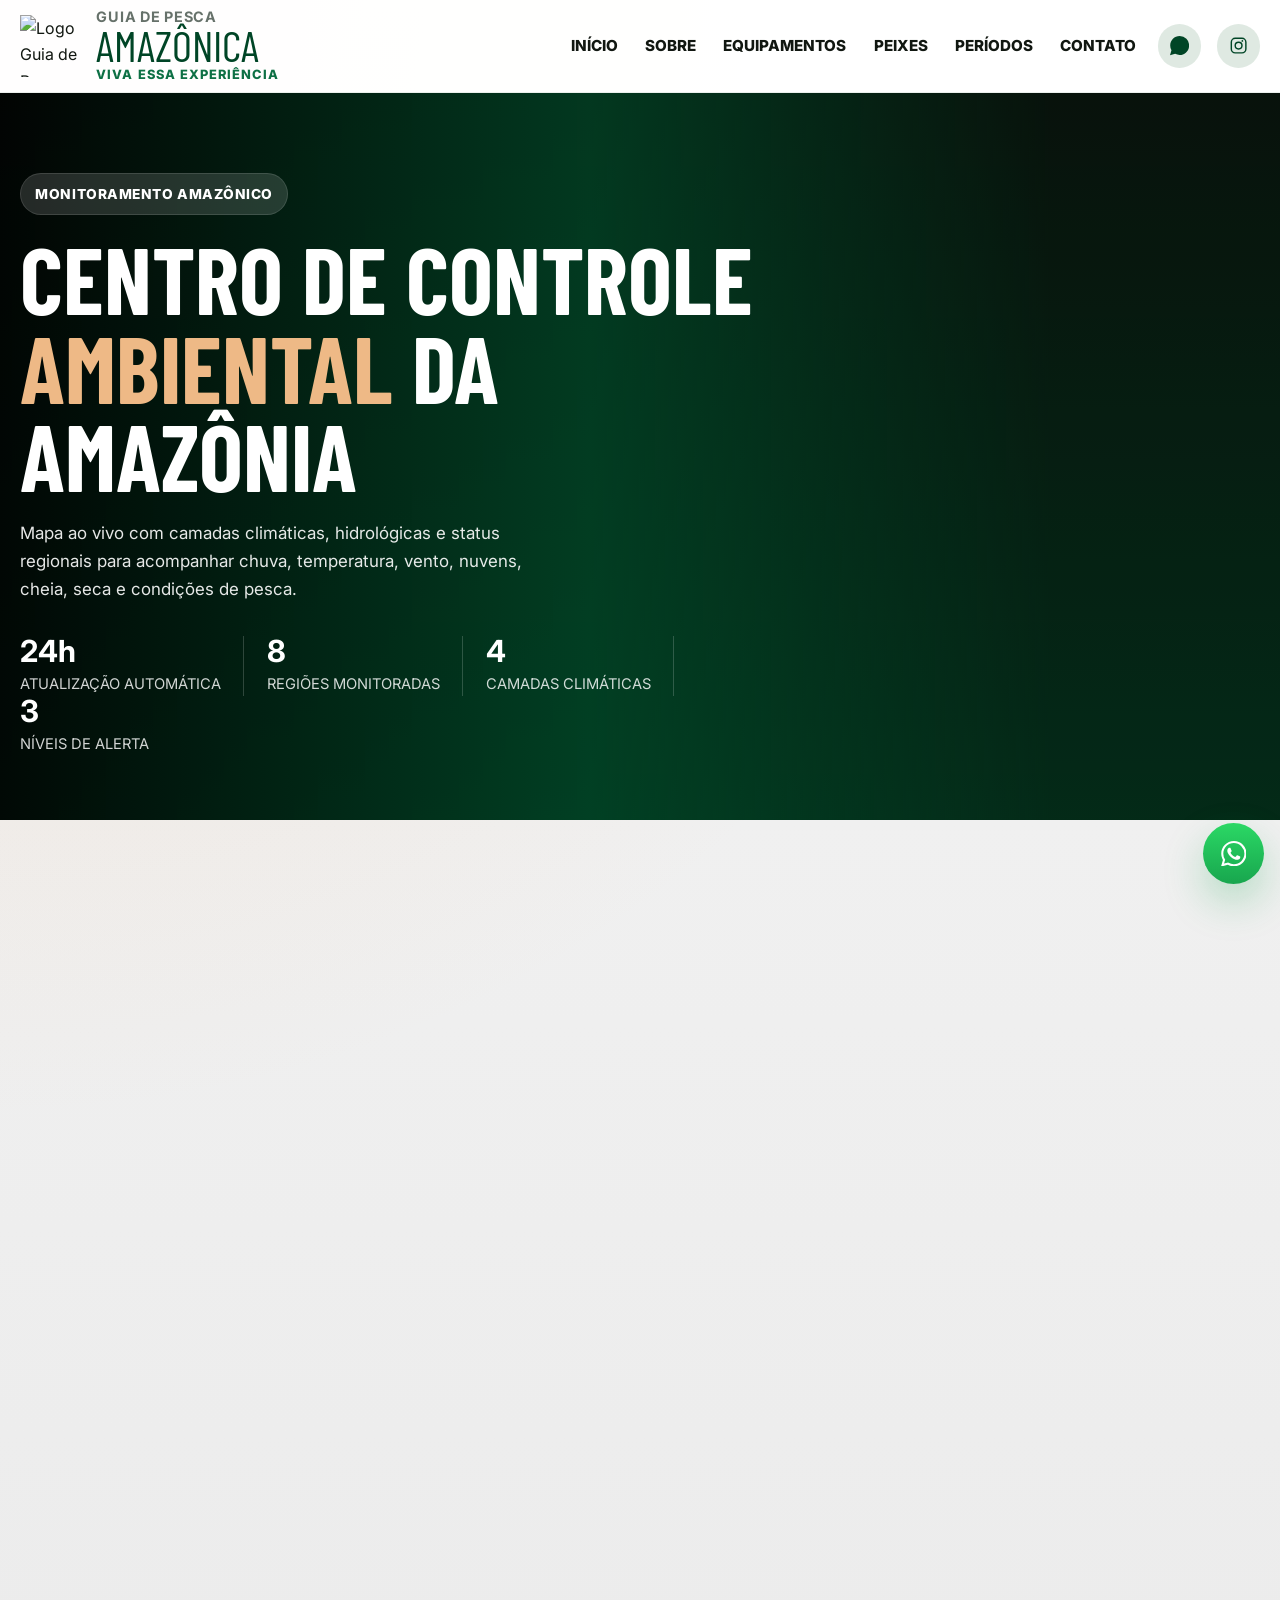
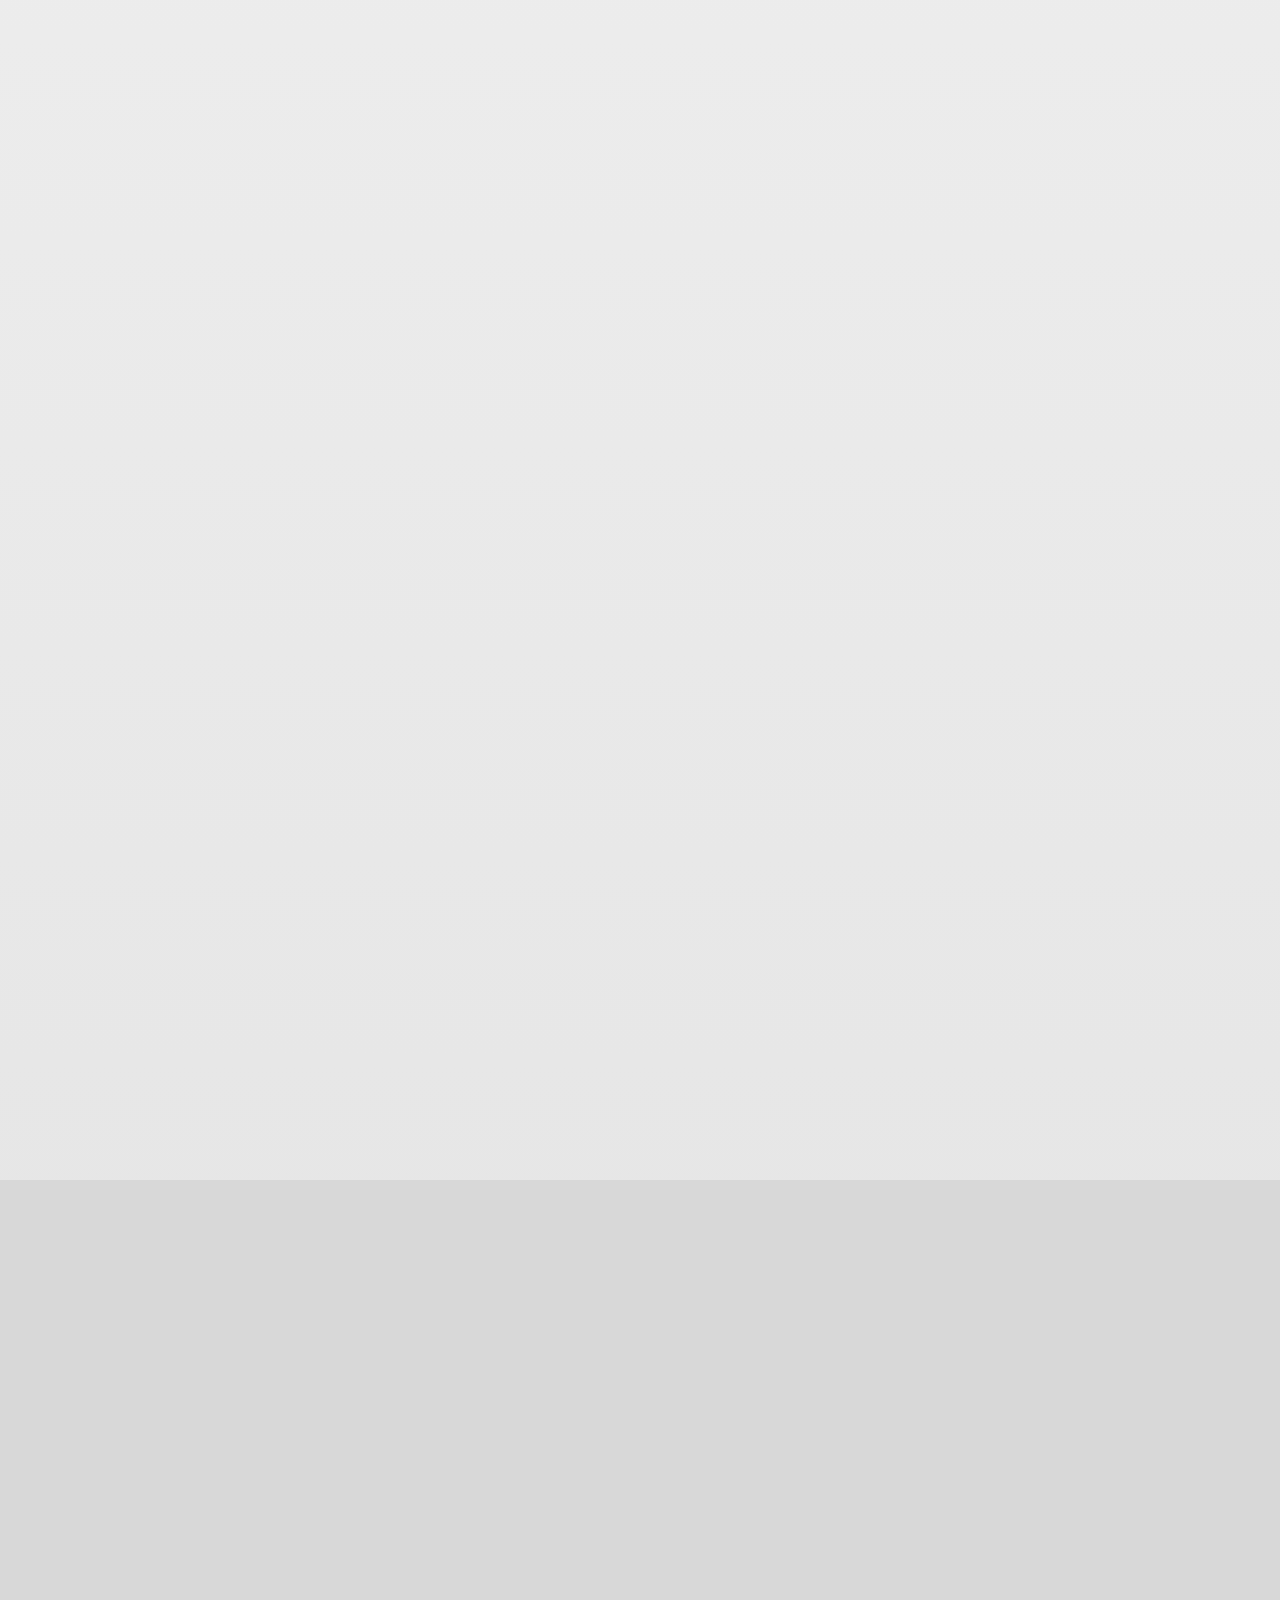
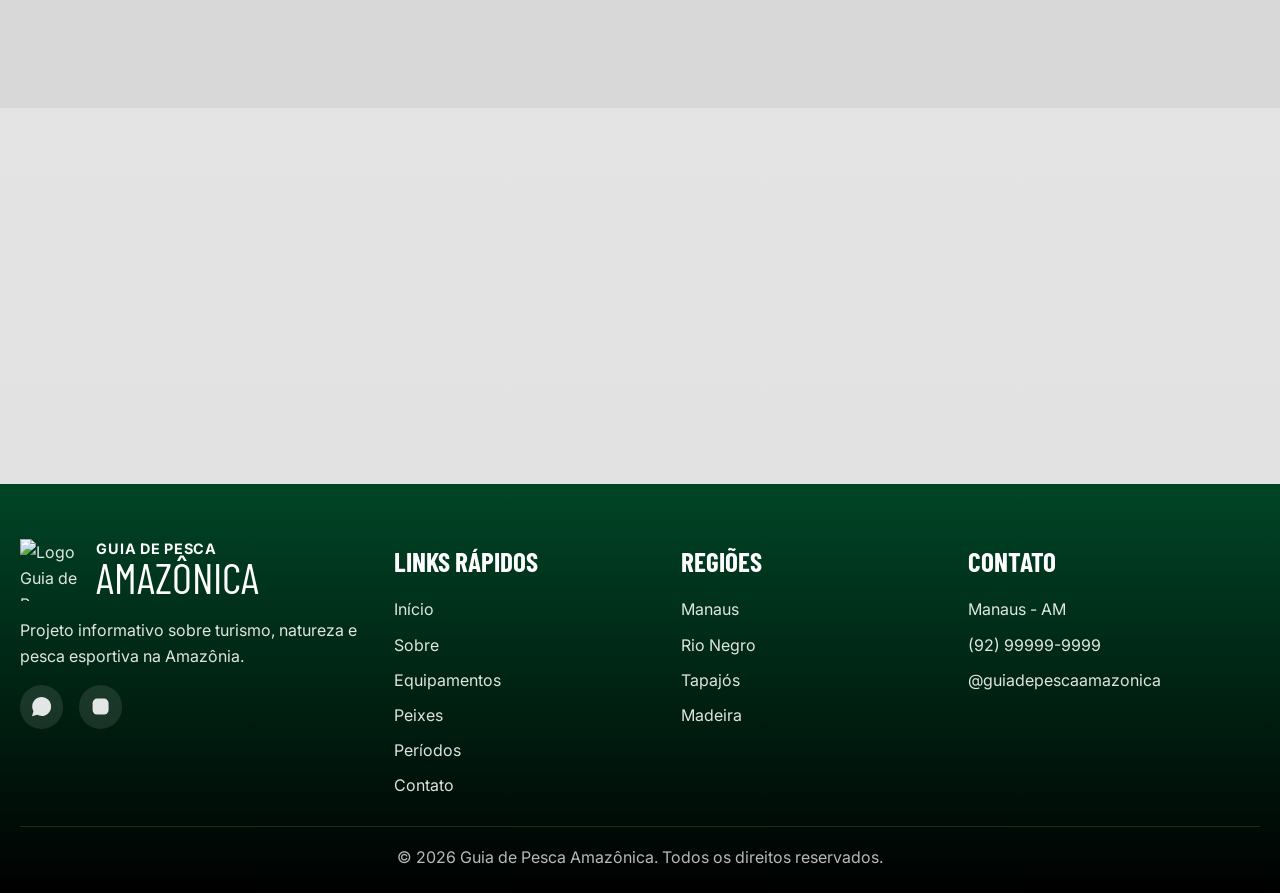
==== commit 8a00cf9f: "style.css" ====
--- a/index.html
+++ b/index.html
@@ -5,7 +5,7 @@
   <meta name="viewport" content="width=device-width, initial-scale=1.0">
   <title>Monitoramento Amazônico | Guia de Pesca Amazônica</title>
   <meta name="description" content="Plataforma de monitoramento ambiental da Amazônia com mapa ao vivo, clima, chuva, vento, rios e situação regional.">
-  <link rel="stylesheet" href="css/style.css">
+  <link rel="stylesheet" href="style.css">
 </head>
 <body class="site-shell">
   <a class="floating-whatsapp" href="https://wa.me/5592999999999" target="_blank" rel="noopener" aria-label="Abrir WhatsApp">
@@ -305,6 +305,6 @@
   <script src="js/script.js"></script>
 </body>
 </html>
-
-
-
+
+
+
--- a/style.css
+++ b/style.css
@@ -0,0 +1,1484 @@
+@import url('https://fonts.googleapis.com/css2?family=Barlow+Condensed:wght@600;700&family=Inter:wght@400;500;600;700;800&display=swap');
+
+:root {
+  --green-950: #001f12;
+  --green-900: #004526;
+  --green-800: #075d36;
+  --green-700: #0e7045;
+  --green-600: #128558;
+  --green-100: #dfe9e2;
+  --text-950: #111711;
+  --text-700: #4a544d;
+  --line: #c7d0ca;
+  --white: #ffffff;
+  --sand: #e0e0e0;
+  --river-sand: #eeb986;
+  --warning: #eeb986;
+  --danger: #d75853;
+  --shadow-sm: 0 10px 28px rgba(0, 0, 0, 0.08);
+  --shadow-md: 0 18px 42px rgba(0, 0, 0, 0.14);
+  --radius-md: 8px;
+  --radius-lg: 14px;
+  --container: 1240px;
+  --transition: 220ms ease;
+}
+
+*,
+*::before,
+*::after {
+  box-sizing: border-box;
+}
+
+html {
+  scroll-behavior: smooth;
+}
+
+body {
+  margin: 0;
+  font-family: 'Inter', sans-serif;
+  color: var(--text-950);
+  background: var(--sand);
+  line-height: 1.65;
+}
+
+img,
+iframe {
+  display: block;
+  max-width: 100%;
+}
+
+a {
+  color: inherit;
+  text-decoration: none;
+}
+
+button,
+input,
+textarea {
+  font: inherit;
+}
+
+.container {
+  width: min(var(--container), calc(100% - 2rem));
+  margin: 0 auto;
+}
+
+.site-shell {
+  background:
+    radial-gradient(circle at top left, rgba(238, 185, 134, 0.28), transparent 26%),
+    linear-gradient(180deg, #f4f4f4 0%, var(--sand) 100%);
+}
+
+.header {
+  position: sticky;
+  top: 0;
+  z-index: 50;
+  background: rgba(255, 255, 255, 0.96);
+  border-bottom: 1px solid rgba(11, 72, 36, 0.08);
+}
+
+.navbar,
+.nav-wrap,
+.nav-list,
+.header-social,
+.hero-stats,
+.service-grid,
+.shortcut-grid,
+.equipment-grid,
+.species-grid,
+.fish-tabs,
+.legend-inline,
+.footer-social,
+.social-banner-links {
+  display: flex;
+  gap: 1rem;
+}
+
+.navbar {
+  min-height: 92px;
+  align-items: center;
+  justify-content: space-between;
+}
+
+.brand {
+  display: inline-flex;
+  align-items: center;
+  gap: 0.9rem;
+  min-width: 0;
+}
+
+.brand img {
+  width: 62px;
+  height: 62px;
+}
+
+.brand-copy {
+  line-height: 1;
+}
+
+.brand-kicker {
+  display: block;
+  color: #66716a;
+  font-size: 0.9rem;
+  font-weight: 700;
+  text-transform: uppercase;
+  letter-spacing: 0.05em;
+}
+
+.brand-title {
+  display: block;
+  font-family: 'Barlow Condensed', sans-serif;
+  font-size: clamp(2rem, 3.4vw, 3rem);
+  line-height: 0.95;
+  text-transform: uppercase;
+  color: var(--green-900);
+}
+
+.brand-subtitle {
+  display: block;
+  margin-top: 0.25rem;
+  color: var(--green-700);
+  font-size: 0.8rem;
+  font-weight: 800;
+  letter-spacing: 0.08em;
+  text-transform: uppercase;
+}
+
+.footer-brand .brand-kicker,
+.footer-brand .brand-title {
+  color: var(--white);
+}
+
+.menu-toggle {
+  display: none;
+  width: 3rem;
+  height: 3rem;
+  border: 1px solid var(--line);
+  border-radius: 8px;
+  background: var(--white);
+  color: var(--green-900);
+}
+
+.nav-wrap {
+  align-items: center;
+}
+
+.nav-list {
+  align-items: center;
+  flex-wrap: wrap;
+  list-style: none;
+  margin: 0;
+  padding: 0;
+}
+
+.nav-list a {
+  position: relative;
+  display: inline-flex;
+  padding: 0.7rem 0.35rem;
+  color: var(--text-950);
+  font-size: 0.95rem;
+  font-weight: 800;
+  text-transform: uppercase;
+}
+
+.nav-list a::after {
+  content: '';
+  position: absolute;
+  left: 0.3rem;
+  right: 0.3rem;
+  bottom: 0.12rem;
+  height: 3px;
+  border-radius: 999px;
+  background: var(--river-sand);
+  transform: scaleX(0);
+  transition: transform var(--transition);
+}
+
+.nav-list a:hover::after,
+.nav-list a.is-active::after {
+  transform: scaleX(1);
+}
+
+.nav-list a:hover,
+.nav-list a.is-active {
+  color: var(--green-800);
+}
+
+.header-social {
+  align-items: center;
+}
+
+.header-social-link,
+.icon-link,
+.floating-whatsapp,
+.social-large-link {
+  display: inline-flex;
+  align-items: center;
+  justify-content: center;
+  transition: transform var(--transition), box-shadow var(--transition), background var(--transition);
+}
+
+.header-social-link,
+.icon-link {
+  width: 2.7rem;
+  height: 2.7rem;
+  border-radius: 999px;
+}
+
+.header-social-link {
+  background: var(--green-100);
+  color: var(--green-900);
+}
+
+.header-social-link:hover,
+.icon-link:hover,
+.floating-whatsapp:hover,
+.social-large-link:hover,
+.carousel-control:hover,
+.region-card:hover,
+.pill:hover,
+.btn:hover {
+  transform: translateY(-2px);
+}
+
+.header-social-link svg,
+.icon-link svg,
+.floating-whatsapp svg,
+.social-large-link svg {
+  width: 1.2rem;
+  height: 1.2rem;
+}
+
+.page-hero {
+  position: relative;
+  min-height: 620px;
+  overflow: hidden;
+  background: #0a180f;
+}
+
+.hero-home-single {
+  min-height: 700px;
+}
+
+.page-hero-media,
+.page-hero-overlay {
+  position: absolute;
+  inset: 0;
+}
+
+.page-hero-media {
+  background-position: center;
+  background-repeat: no-repeat;
+  background-size: cover;
+}
+
+.page-hero-overlay {
+  background:
+    linear-gradient(90deg, rgba(0, 0, 0, 0.82) 0%, rgba(0, 69, 38, 0.72) 46%, rgba(0, 0, 0, 0.16) 82%),
+    linear-gradient(180deg, rgba(0, 0, 0, 0.1) 0%, rgba(0, 69, 38, 0.58) 100%);
+}
+
+.page-hero-body {
+  position: relative;
+  z-index: 1;
+  display: grid;
+  align-items: center;
+  min-height: inherit;
+  padding: 5rem 0 4rem;
+}
+
+.page-hero-copy {
+  width: min(100%, 41rem);
+  color: var(--white);
+}
+
+.page-hero-copy.wide {
+  width: min(100%, 48rem);
+}
+
+.eyebrow {
+  display: inline-flex;
+  margin-bottom: 1.2rem;
+  padding: 0.55rem 0.9rem;
+  border-radius: 999px;
+  background: rgba(255, 255, 255, 0.14);
+  border: 1px solid rgba(255, 255, 255, 0.12);
+  font-size: 0.86rem;
+  font-weight: 800;
+  letter-spacing: 0.04em;
+  text-transform: uppercase;
+}
+
+.eyebrow-light {
+  background: rgba(255, 255, 255, 0.12);
+  color: rgba(255, 255, 255, 0.92);
+}
+
+.page-hero h1,
+.social-banner h2,
+.section-heading h2 {
+  margin: 0;
+  font-family: 'Barlow Condensed', sans-serif;
+  line-height: 0.95;
+  text-transform: uppercase;
+}
+
+.page-hero h1 {
+  font-size: clamp(3.2rem, 8vw, 5.8rem);
+}
+
+.page-hero h1 span,
+.section-heading h2 span {
+  color: var(--river-sand);
+}
+
+.page-hero p {
+  max-width: 34rem;
+  margin: 1.3rem 0 0;
+  color: rgba(255, 255, 255, 0.9);
+  font-size: 1.06rem;
+}
+
+.hero-stats {
+  margin-top: 2rem;
+  flex-wrap: wrap;
+  gap: 0;
+}
+
+.hero-stat {
+  min-width: 8.75rem;
+  margin-right: 1.4rem;
+  padding-right: 1.4rem;
+  border-right: 1px solid rgba(255, 255, 255, 0.18);
+}
+
+.hero-stat:last-child {
+  margin-right: 0;
+  padding-right: 0;
+  border-right: 0;
+}
+
+.hero-stat strong {
+  display: block;
+  font-size: 1.9rem;
+  line-height: 1;
+}
+
+.hero-stat span {
+  display: block;
+  margin-top: 0.35rem;
+  color: rgba(255, 255, 255, 0.82);
+  font-size: 0.92rem;
+  text-transform: uppercase;
+}
+
+.section {
+  padding: 4.4rem 0;
+}
+
+.section.tight {
+  padding-top: 3.2rem;
+  padding-bottom: 3.2rem;
+}
+
+.section.alt {
+  background: #d8d8d8;
+}
+
+.section-heading {
+  display: grid;
+  gap: 0.7rem;
+  margin-bottom: 2rem;
+  text-align: center;
+}
+
+.section-heading.left {
+  text-align: left;
+}
+
+.section-heading .line {
+  width: 10rem;
+  height: 2px;
+  margin: 0 auto;
+  background: linear-gradient(90deg, transparent, var(--river-sand), transparent);
+}
+
+.section-heading.left .line {
+  margin: 0;
+}
+
+.section-heading h2 {
+  font-size: clamp(2.4rem, 4.6vw, 3.8rem);
+  color: var(--green-900);
+}
+
+.section-heading p {
+  max-width: 44rem;
+  margin: 0 auto;
+  color: var(--text-700);
+}
+
+.section-heading.left p {
+  margin: 0;
+}
+
+.service-grid,
+.shortcut-grid,
+.equipment-grid,
+.species-grid {
+  flex-wrap: wrap;
+}
+
+.service-grid > *,
+.shortcut-grid > *,
+.equipment-grid > *,
+.species-grid > * {
+  flex: 1 1 240px;
+}
+
+.service-card,
+.summary-card,
+.equipment-card,
+.species-card,
+.about-panel,
+.value-card,
+.contact-panel,
+.contact-card {
+  background: var(--white);
+  border: 1px solid rgba(20, 102, 52, 0.1);
+  border-radius: var(--radius-md);
+  box-shadow: var(--shadow-sm);
+}
+
+.service-card,
+.summary-card,
+.equipment-card,
+.value-card,
+.about-panel,
+.contact-panel {
+  padding: 1.45rem;
+}
+
+.service-icon,
+.value-icon,
+.contact-icon {
+  width: 3.3rem;
+  height: 3.3rem;
+  border-radius: 8px;
+  display: inline-flex;
+  align-items: center;
+  justify-content: center;
+  background: linear-gradient(180deg, rgba(238, 185, 134, 0.35), rgba(0, 69, 38, 0.06));
+  color: var(--green-800);
+}
+
+.service-icon svg,
+.value-icon svg,
+.contact-icon svg {
+  width: 1.45rem;
+  height: 1.45rem;
+}
+
+.service-card h3,
+.summary-card h3,
+.equipment-card h3,
+.species-card h3,
+.value-card h3,
+.contact-card h3 {
+  margin: 1rem 0 0.55rem;
+  font-family: 'Barlow Condensed', sans-serif;
+  font-size: 1.7rem;
+  line-height: 1;
+  text-transform: uppercase;
+  color: var(--green-900);
+}
+
+.service-card p,
+.summary-card p,
+.equipment-card p,
+.species-card p,
+.value-card p,
+.about-panel p,
+.contact-card p,
+.contact-panel p {
+  margin: 0;
+  color: var(--text-700);
+}
+
+.link-arrow {
+  display: inline-flex;
+  margin-top: 1rem;
+  color: var(--green-800);
+  font-weight: 800;
+  text-transform: uppercase;
+}
+
+.region-carousel {
+  display: grid;
+  grid-template-columns: auto 1fr auto;
+  gap: 1rem;
+  align-items: stretch;
+}
+
+.region-track {
+  display: grid;
+  grid-template-columns: repeat(4, minmax(0, 1fr));
+  gap: 1rem;
+}
+
+.region-card {
+  padding: 1.4rem;
+  border: 1px solid rgba(20, 102, 52, 0.12);
+  border-radius: 8px;
+  background: var(--white);
+  box-shadow: var(--shadow-sm);
+  text-align: left;
+  cursor: pointer;
+}
+
+.region-card.is-active {
+  background: linear-gradient(180deg, var(--green-900) 0%, #000000 100%);
+  color: var(--white);
+}
+
+.region-kicker {
+  display: block;
+  margin-bottom: 0.6rem;
+  color: var(--green-700);
+  font-size: 0.82rem;
+  font-weight: 800;
+  text-transform: uppercase;
+}
+
+.region-card.is-active .region-kicker {
+  color: rgba(255, 255, 255, 0.8);
+}
+
+.region-card strong {
+  display: block;
+  font-family: 'Barlow Condensed', sans-serif;
+  font-size: 2rem;
+  line-height: 1;
+  text-transform: uppercase;
+}
+
+.region-card p {
+  margin: 0.65rem 0 0;
+  color: inherit;
+  opacity: 0.82;
+}
+
+.carousel-control {
+  width: 3rem;
+  border: 0;
+  border-radius: 999px;
+  background: var(--river-sand);
+  color: var(--green-900);
+  cursor: pointer;
+}
+
+.carousel-dots {
+  display: flex;
+  justify-content: center;
+  gap: 0.65rem;
+  margin-top: 1.15rem;
+}
+
+.carousel-dot {
+  width: 0.85rem;
+  height: 0.85rem;
+  border: 0;
+  border-radius: 999px;
+  background: rgba(11, 72, 36, 0.22);
+  cursor: pointer;
+}
+
+.carousel-dot.is-active {
+  background: var(--green-900);
+}
+
+.map-section {
+  padding-top: 1rem;
+}
+
+.google-map-shell {
+  overflow: hidden;
+  border: 1px solid rgba(20, 102, 52, 0.12);
+  border-radius: var(--radius-lg);
+  background: var(--white);
+  box-shadow: var(--shadow-md);
+}
+
+.map-header {
+  display: flex;
+  justify-content: space-between;
+  align-items: center;
+  padding: 1.3rem 1.4rem;
+  border-bottom: 1px solid var(--line);
+}
+
+.map-label {
+  display: inline-block;
+  color: var(--green-700);
+  font-size: 0.82rem;
+  font-weight: 800;
+  text-transform: uppercase;
+}
+
+.map-header h3 {
+  margin: 0.3rem 0 0;
+  font-family: 'Barlow Condensed', sans-serif;
+  font-size: 2rem;
+  line-height: 1;
+  color: var(--green-900);
+  text-transform: uppercase;
+}
+
+.google-map {
+  width: 100%;
+  min-height: 560px;
+  border: 0;
+}
+
+.live-map-shell {
+  background: #030907;
+  border-color: rgba(46, 255, 154, 0.2);
+  box-shadow: 0 18px 42px rgba(0, 0, 0, 0.28);
+}
+
+.live-map-header {
+  background:
+    linear-gradient(90deg, rgba(0, 69, 38, 0.58), rgba(0, 0, 0, 0.76)),
+    radial-gradient(circle at right, rgba(40, 183, 255, 0.16), transparent 38%);
+  color: var(--white);
+}
+
+.live-map-header h3,
+.live-map-header .map-label {
+  color: var(--white);
+}
+
+.map-status-line {
+  margin: 0.4rem 0 0;
+  color: rgba(255, 255, 255, 0.72);
+  font-size: 0.9rem;
+}
+
+.map-health {
+  display: inline-flex;
+  align-items: center;
+  gap: 0.55rem;
+  padding: 0.65rem 0.85rem;
+  border: 1px solid rgba(46, 255, 154, 0.2);
+  border-radius: 8px;
+  background: rgba(255, 255, 255, 0.08);
+  color: rgba(255, 255, 255, 0.86);
+  font-weight: 800;
+  text-transform: uppercase;
+}
+
+.map-health-dot {
+  width: 0.7rem;
+  height: 0.7rem;
+  border-radius: 50%;
+  background: #2dff88;
+  box-shadow: 0 0 6px rgba(45, 255, 136, 0.45);
+}
+
+.live-map-wrap {
+  position: relative;
+  min-height: 640px;
+  overflow: hidden;
+  background: #030907;
+}
+
+.live-map {
+  min-height: 640px;
+  background: #030907;
+}
+
+.map-loading {
+  display: grid;
+  min-height: inherit;
+  place-items: center;
+  background: #030907;
+  color: rgba(255, 255, 255, 0.78);
+  font-weight: 800;
+  text-transform: uppercase;
+}
+
+.map-control-panel,
+.map-layer-panel,
+.map-legend {
+  position: absolute;
+  z-index: 420;
+  display: flex;
+  gap: 0.5rem;
+  border: 1px solid rgba(46, 255, 154, 0.2);
+  background: rgba(1, 14, 10, 0.78);
+  color: var(--white);
+  box-shadow: 0 10px 24px rgba(0, 0, 0, 0.22);
+}
+
+.map-control-panel {
+  top: 1rem;
+  left: 1rem;
+  flex-wrap: wrap;
+  max-width: min(34rem, calc(100% - 2rem));
+  padding: 0.7rem;
+  border-radius: 8px;
+}
+
+.map-layer-panel {
+  left: 1rem;
+  bottom: 1rem;
+  flex-wrap: wrap;
+  max-width: min(42rem, calc(100% - 2rem));
+  padding: 0.7rem;
+  border-radius: 8px;
+}
+
+.panel-label {
+  display: inline-flex;
+  align-items: center;
+  padding: 0 0.35rem;
+  color: var(--river-sand);
+  font-size: 0.76rem;
+  font-weight: 900;
+  text-transform: uppercase;
+}
+
+.map-mode,
+.layer-chip {
+  min-height: 38px;
+  border: 1px solid rgba(255, 255, 255, 0.12);
+  border-radius: 8px;
+  background: rgba(255, 255, 255, 0.08);
+  color: rgba(255, 255, 255, 0.86);
+  cursor: pointer;
+  font-size: 0.84rem;
+  font-weight: 800;
+  text-transform: uppercase;
+  transition: transform var(--transition), border-color var(--transition), box-shadow var(--transition), background var(--transition);
+}
+
+.map-mode {
+  padding: 0.55rem 0.8rem;
+}
+
+.layer-chip {
+  padding: 0.5rem 0.75rem;
+}
+
+.map-mode:hover,
+.layer-chip:hover,
+.map-mode.is-active,
+.layer-chip.is-active {
+  transform: translateY(-1px);
+  border-color: rgba(46, 255, 154, 0.54);
+  background: linear-gradient(180deg, rgba(0, 69, 38, 0.82), rgba(0, 0, 0, 0.72));
+  box-shadow: 0 0 10px rgba(46, 255, 154, 0.16);
+}
+
+.map-legend {
+  top: 1rem;
+  right: 1rem;
+  width: 13.5rem;
+  flex-direction: column;
+  padding: 0.9rem;
+  border-radius: 8px;
+}
+
+.map-legend strong {
+  color: var(--river-sand);
+  text-transform: uppercase;
+}
+
+.map-legend span {
+  display: inline-flex;
+  align-items: center;
+  gap: 0.55rem;
+  color: rgba(255, 255, 255, 0.86);
+  font-size: 0.88rem;
+}
+
+.legend-dot,
+.legend-icon {
+  width: 0.85rem;
+  height: 0.85rem;
+  flex: 0 0 auto;
+  border-radius: 50%;
+}
+
+.legend-dot.normal {
+  background: #2dff88;
+  box-shadow: 0 0 8px rgba(45, 255, 136, 0.5);
+}
+
+.legend-dot.attention {
+  background: var(--river-sand);
+  box-shadow: 0 0 8px rgba(238, 185, 134, 0.5);
+}
+
+.legend-dot.critical {
+  background: #ff4d5f;
+  box-shadow: 0 0 8px rgba(255, 77, 95, 0.5);
+}
+
+.legend-icon.drought {
+  border-radius: 3px;
+  background: repeating-linear-gradient(45deg, #eeb986 0 3px, transparent 3px 6px);
+  border: 1px solid #eeb986;
+}
+
+.legend-icon.flood {
+  border-radius: 3px;
+  background: linear-gradient(180deg, #28b7ff, #005e9b);
+}
+
+.legend-icon.rain {
+  border-radius: 3px;
+  background: radial-gradient(circle, #28b7ff 20%, transparent 24%) 0 0 / 6px 6px, #062b44;
+}
+
+.legend-icon.fish {
+  border-radius: 999px 0 999px 999px;
+  background: #2dff88;
+  transform: rotate(-45deg);
+}
+
+.region-marker {
+  position: relative;
+}
+
+.region-marker span {
+  position: absolute;
+  inset: 3px;
+  border-radius: 50%;
+  background: currentColor;
+  border: 2px solid rgba(255, 255, 255, 0.82);
+  box-shadow: 0 0 8px currentColor;
+}
+
+.region-marker span::after {
+  display: none;
+}
+
+.region-marker.normal {
+  color: #2dff88;
+}
+
+.region-marker.attention {
+  color: var(--river-sand);
+}
+
+.region-marker.critical {
+  color: #ff4d5f;
+}
+
+.live-region {
+  stroke-linejoin: round;
+}
+
+.risk-zone {
+  animation: none;
+}
+
+.region-status-grid {
+  display: grid;
+  grid-template-columns: repeat(4, minmax(0, 1fr));
+  gap: 0.8rem;
+  padding: 1rem;
+  background: linear-gradient(180deg, rgba(0, 0, 0, 0.88), rgba(0, 69, 38, 0.86));
+}
+
+.region-status-card {
+  position: relative;
+  overflow: hidden;
+  padding: 1rem;
+  border: 1px solid rgba(255, 255, 255, 0.1);
+  border-radius: 8px;
+  background: rgba(255, 255, 255, 0.07);
+  color: var(--white);
+}
+
+.region-status-card::before {
+  content: '';
+  position: absolute;
+  inset: 0 auto 0 0;
+  width: 4px;
+  background: currentColor;
+  box-shadow: 0 0 10px currentColor;
+}
+
+.region-status-card.normal {
+  color: #2dff88;
+}
+
+.region-status-card.attention {
+  color: var(--river-sand);
+}
+
+.region-status-card.critical {
+  color: #ff4d5f;
+}
+
+.region-status-card span {
+  font-size: 0.72rem;
+  font-weight: 900;
+  text-transform: uppercase;
+}
+
+.region-status-card strong,
+.region-status-card p {
+  color: var(--white);
+}
+
+.region-status-card strong {
+  display: block;
+  margin-top: 0.2rem;
+  font-family: 'Barlow Condensed', sans-serif;
+  font-size: 1.45rem;
+  line-height: 1;
+  text-transform: uppercase;
+}
+
+.region-status-card p {
+  margin: 0.5rem 0 0;
+  color: rgba(255, 255, 255, 0.78);
+  font-size: 0.88rem;
+}
+
+.leaflet-popup-content-wrapper,
+.leaflet-popup-tip {
+  background: rgba(1, 14, 10, 0.95);
+  color: var(--white);
+  border: 1px solid rgba(46, 255, 154, 0.24);
+  box-shadow: 0 12px 28px rgba(0, 0, 0, 0.28);
+}
+
+.leaflet-container a.leaflet-popup-close-button {
+  color: var(--white);
+}
+
+@media (prefers-reduced-motion: reduce), (max-width: 820px) {
+  .map-health-dot,
+  .region-marker span,
+  .region-marker span::after,
+  .reveal {
+    animation: none;
+    transition: none;
+  }
+
+  .region-marker span::after {
+    display: none;
+  }
+
+  .region-marker span {
+    box-shadow: 0 0 8px currentColor;
+  }
+}
+
+.about-grid,
+.contact-grid {
+  display: grid;
+  grid-template-columns: 1.1fr 0.9fr;
+  gap: 1.25rem;
+}
+
+.intro-metrics {
+  display: flex;
+  flex-wrap: wrap;
+  gap: 1rem;
+}
+
+.metric {
+  flex: 1 1 9rem;
+  padding: 1rem;
+  border-radius: 8px;
+  background: var(--sand);
+  text-align: center;
+}
+
+.metric strong {
+  display: block;
+  font-family: 'Barlow Condensed', sans-serif;
+  font-size: 2rem;
+  color: var(--green-900);
+}
+
+.value-grid {
+  display: grid;
+  grid-template-columns: repeat(3, minmax(0, 1fr));
+  gap: 1rem;
+}
+
+.calendar-table {
+  overflow: hidden;
+  border: 1px solid rgba(20, 102, 52, 0.1);
+  border-radius: var(--radius-md);
+  background: var(--white);
+  box-shadow: var(--shadow-sm);
+}
+
+.calendar-wrap {
+  overflow-x: auto;
+}
+
+.calendar-table table {
+  width: 100%;
+  min-width: 940px;
+  border-collapse: collapse;
+}
+
+.calendar-table th,
+.calendar-table td {
+  padding: 0.85rem 0.55rem;
+  border: 1px solid var(--line);
+  text-align: center;
+  font-size: 0.93rem;
+}
+
+.calendar-table th:first-child,
+.calendar-table td:first-child {
+  text-align: left;
+  min-width: 180px;
+  font-weight: 700;
+}
+
+.calendar-table thead th {
+  background: #d8d8d8;
+  color: var(--green-900);
+  text-transform: uppercase;
+}
+
+.season-allowed {
+  background: rgba(44, 164, 81, 0.18);
+}
+
+.season-alert {
+  background: rgba(238, 185, 134, 0.5);
+}
+
+.season-blocked {
+  background: rgba(215, 88, 83, 0.24);
+}
+
+.legend-inline {
+  flex-wrap: wrap;
+  margin-bottom: 1rem;
+}
+
+.legend-row {
+  display: inline-flex;
+  align-items: center;
+  gap: 0.6rem;
+  padding: 0.7rem 0.9rem;
+  border: 1px solid var(--line);
+  border-radius: 8px;
+  background: var(--white);
+  color: var(--text-700);
+}
+
+.legend-swatch {
+  width: 0.85rem;
+  height: 0.85rem;
+  border-radius: 999px;
+}
+
+.equipment-card,
+.species-card {
+  overflow: hidden;
+}
+
+.equipment-thumb,
+.species-thumb {
+  aspect-ratio: 1.28 / 1;
+  overflow: hidden;
+  border-radius: 8px;
+  background: linear-gradient(180deg, #ececec, #d4d4d4);
+}
+
+.equipment-card img,
+.species-card img {
+  width: 100%;
+  height: 100%;
+  object-fit: cover;
+}
+
+.species-card {
+  display: none;
+  flex-direction: column;
+}
+
+.species-card.is-visible {
+  display: flex;
+}
+
+.species-body {
+  padding: 1.2rem;
+}
+
+.species-body em {
+  display: block;
+  margin-top: -0.15rem;
+  color: #708072;
+}
+
+.pill {
+  min-height: 44px;
+  padding: 0.65rem 1.1rem;
+  border: 1px solid var(--line);
+  border-radius: 8px;
+  background: var(--white);
+  color: var(--green-900);
+  font-weight: 800;
+  text-transform: uppercase;
+  cursor: pointer;
+}
+
+.pill.is-active {
+  background: linear-gradient(180deg, var(--green-900) 0%, #000000 100%);
+  color: var(--white);
+  border-color: transparent;
+}
+
+.contact-panel .contact-grid {
+  display: grid;
+  gap: 1rem;
+}
+
+.contact-card {
+  padding: 1.15rem;
+}
+
+.contact-form {
+  display: grid;
+  gap: 1rem;
+}
+
+.field-grid {
+  display: grid;
+  grid-template-columns: 1fr 1fr;
+  gap: 1rem;
+}
+
+.form-field {
+  display: grid;
+  gap: 0.45rem;
+}
+
+.form-field label {
+  color: var(--green-900);
+  font-weight: 700;
+}
+
+.form-field input,
+.form-field textarea {
+  width: 100%;
+  min-height: 52px;
+  padding: 0.9rem 1rem;
+  border: 1px solid var(--line);
+  border-radius: 8px;
+  background: #fbfcfa;
+  color: var(--text-950);
+}
+
+.form-field textarea {
+  min-height: 150px;
+  resize: vertical;
+}
+
+.btn {
+  display: inline-flex;
+  align-items: center;
+  justify-content: center;
+  min-height: 50px;
+  padding: 0.8rem 1.25rem;
+  border: 0;
+  border-radius: 8px;
+  background: linear-gradient(180deg, var(--green-900) 0%, #000000 100%);
+  color: var(--white);
+  font-weight: 800;
+  text-transform: uppercase;
+  cursor: pointer;
+  box-shadow: var(--shadow-sm);
+}
+
+.social-section {
+  padding-top: 0;
+}
+
+.social-banner {
+  display: grid;
+  grid-template-columns: 1.1fr auto;
+  gap: 1rem;
+  align-items: center;
+  padding: 2rem;
+  border-radius: var(--radius-lg);
+  background:
+    linear-gradient(90deg, rgba(0, 0, 0, 0.86) 0%, rgba(0, 69, 38, 0.82) 56%, rgba(238, 185, 134, 0.28) 100%),
+    url('https://commons.wikimedia.org/wiki/Special:FilePath/Rio%20Negro%20-%20Amaz%C3%B4nia.JPG?width=1600') center/cover no-repeat;
+  color: var(--white);
+  box-shadow: var(--shadow-md);
+}
+
+.social-banner h2 {
+  font-size: clamp(2.3rem, 4vw, 3.5rem);
+}
+
+.social-banner p {
+  margin: 0.9rem 0 0;
+  max-width: 36rem;
+  color: rgba(255, 255, 255, 0.88);
+}
+
+.social-large-link {
+  gap: 0.7rem;
+  min-width: 180px;
+  min-height: 78px;
+  padding: 1rem 1.2rem;
+  border: 1px solid rgba(255, 255, 255, 0.14);
+  border-radius: 8px;
+  background: rgba(255, 255, 255, 0.12);
+  color: var(--white);
+  font-weight: 800;
+  box-shadow: var(--shadow-sm);
+}
+
+.social-large-link svg {
+  width: 1.55rem;
+  height: 1.55rem;
+}
+
+.footer {
+  margin-top: 1rem;
+  padding: 3.4rem 0 1.4rem;
+  background: linear-gradient(180deg, var(--green-900) 0%, #000000 100%);
+  color: var(--white);
+}
+
+.footer-grid {
+  display: grid;
+  grid-template-columns: 1.2fr 0.9fr 0.9fr 1fr;
+  gap: 1.5rem;
+}
+
+.footer h3 {
+  margin: 0 0 0.8rem;
+  font-family: 'Barlow Condensed', sans-serif;
+  font-size: 1.7rem;
+  text-transform: uppercase;
+}
+
+.footer p,
+.footer li,
+.footer a {
+  color: rgba(255, 255, 255, 0.88);
+}
+
+.footer ul {
+  margin: 0;
+  padding: 0;
+  list-style: none;
+  display: grid;
+  gap: 0.55rem;
+}
+
+.footer-bottom {
+  margin-top: 1.7rem;
+  padding-top: 1.1rem;
+  border-top: 1px solid rgba(255, 255, 255, 0.12);
+  text-align: center;
+  color: rgba(255, 255, 255, 0.72);
+}
+
+.icon-link {
+  background: rgba(255, 255, 255, 0.1);
+  color: var(--white);
+}
+
+.floating-whatsapp {
+  position: fixed;
+  right: 1rem;
+  bottom: 1rem;
+  z-index: 60;
+  width: 3.8rem;
+  height: 3.8rem;
+  border-radius: 999px;
+  background: linear-gradient(180deg, #2bd865 0%, #18a64e 100%);
+  color: var(--white);
+  box-shadow: 0 18px 40px rgba(24, 166, 78, 0.28);
+}
+
+.floating-whatsapp svg {
+  width: 1.6rem;
+  height: 1.6rem;
+}
+
+.reveal {
+  opacity: 0;
+  transform: translateY(20px);
+  transition: opacity 560ms ease, transform 560ms ease;
+}
+
+.reveal.is-visible {
+  opacity: 1;
+  transform: translateY(0);
+}
+
+@media (max-width: 1100px) {
+  .menu-toggle {
+    display: inline-flex;
+    align-items: center;
+    justify-content: center;
+  }
+
+  .nav-wrap {
+    position: fixed;
+    top: 90px;
+    left: 1rem;
+    right: 1rem;
+    display: none;
+    flex-direction: column;
+    align-items: stretch;
+    padding: 1rem;
+    background: rgba(255, 255, 255, 0.98);
+    border: 1px solid rgba(20, 102, 52, 0.12);
+    border-radius: 22px;
+    box-shadow: var(--shadow-md);
+  }
+
+  .nav-wrap.is-open {
+    display: flex;
+  }
+
+  .nav-list {
+    flex-direction: column;
+    align-items: stretch;
+  }
+
+  .nav-list a {
+    justify-content: center;
+  }
+
+  .header-social {
+    justify-content: center;
+  }
+
+  .region-track,
+  .value-grid,
+  .footer-grid,
+  .about-grid,
+  .contact-grid,
+  .social-banner,
+  .region-status-grid {
+    grid-template-columns: 1fr;
+  }
+
+  .map-health {
+    width: 100%;
+    justify-content: center;
+  }
+}
+
+@media (max-width: 820px) {
+  .page-hero,
+  .hero-home-single {
+    min-height: 580px;
+  }
+
+  .page-hero-body {
+    padding: 4rem 0 3.5rem;
+  }
+
+  .hero-stats {
+    display: grid;
+    grid-template-columns: repeat(2, minmax(0, 1fr));
+    gap: 1rem;
+  }
+
+  .hero-stat {
+    margin: 0;
+    padding: 1rem;
+    border-right: 0;
+    border-radius: 8px;
+    background: rgba(255, 255, 255, 0.08);
+  }
+
+  .region-carousel {
+    grid-template-columns: 1fr;
+  }
+
+  .carousel-control {
+    width: 100%;
+    min-height: 44px;
+    border-radius: 8px;
+  }
+
+  .field-grid {
+    grid-template-columns: 1fr;
+  }
+
+  .live-map-wrap,
+  .live-map {
+    min-height: 580px;
+  }
+
+  .map-control-panel,
+  .map-layer-panel,
+  .map-legend {
+    position: relative;
+    top: auto;
+    right: auto;
+    bottom: auto;
+    left: auto;
+    width: auto;
+    max-width: none;
+    margin: 0.75rem;
+  }
+
+  .map-legend {
+    flex-direction: row;
+    flex-wrap: wrap;
+  }
+}
+
+@media (max-width: 640px) {
+  .container {
+    width: min(100% - 1rem, var(--container));
+  }
+
+  .page-hero h1 {
+    font-size: clamp(2.8rem, 14vw, 4.3rem);
+  }
+
+  .page-hero p,
+  .section-heading p,
+  .social-banner p {
+    font-size: 0.98rem;
+  }
+
+  .service-card,
+  .summary-card,
+  .equipment-card,
+  .value-card,
+  .about-panel,
+  .contact-panel,
+  .social-banner {
+    padding: 1.25rem;
+  }
+
+  .social-banner-links {
+    flex-direction: column;
+  }
+
+  .social-large-link {
+    width: 100%;
+  }
+
+  .floating-whatsapp {
+    width: 3.4rem;
+    height: 3.4rem;
+  }
+}
